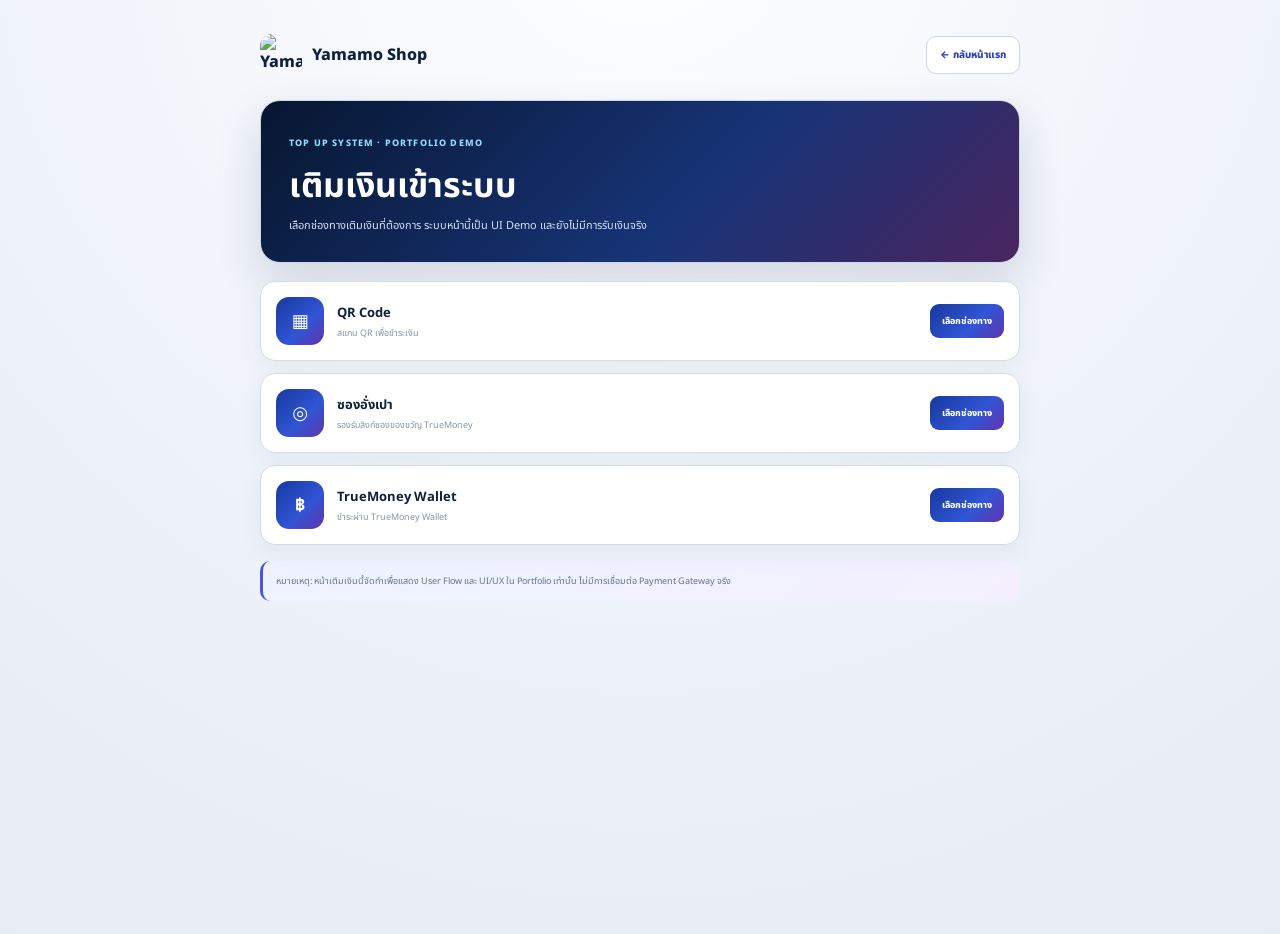
==== topup.html @ dc066436 "Add top-up demo page" ====
<!doctype html>
<html lang="th">
<head>
<meta charset="UTF-8">
<meta name="viewport" content="width=device-width,initial-scale=1">
<title>เติมเงิน — Yamamo Shop</title>
<link rel="stylesheet" href="style-01.css">
<link rel="stylesheet" href="style-04.css">
<link rel="stylesheet" href="style-10.css">
<style>
body{min-height:100vh;background:radial-gradient(circle at 50% -10%,#fff,#eef2f9 55%,#e7ecf5);color:#10213e}
.topup-shell{width:min(760px,calc(100% - 28px));margin:34px auto 70px}
.topup-nav{display:flex;align-items:center;justify-content:space-between;gap:14px;margin-bottom:24px}
.back{padding:10px 13px;border:1px solid #cbd6e7;border-radius:10px;background:#fff;color:#2942ba;font-weight:800;font-size:10px}
.topup-brand{display:flex;align-items:center;gap:10px;font-weight:800}.topup-brand img{width:42px;height:42px;object-fit:cover;border-radius:12px}
.topup-hero{padding:28px;border:1px solid #ccd7e8;border-radius:20px;background:linear-gradient(135deg,#071630,#173477 58%,#4a255f);color:#fff;box-shadow:0 18px 45px rgba(18,40,88,.16)}
.topup-hero span{color:#8fdfff;font-size:9px;font-weight:800;letter-spacing:.13em}.topup-hero h1{margin:8px 0 5px;font-size:34px}.topup-hero p{margin:0;color:#d5e1f5;font-size:11px}
.methods{display:grid;gap:12px;margin-top:18px}
.method{display:grid;grid-template-columns:48px 1fr auto;align-items:center;gap:13px;padding:15px;border:1px solid #d3dceb;border-radius:15px;background:#fff;box-shadow:0 8px 24px rgba(20,42,90,.05)}
.method-icon{width:48px;height:48px;display:grid;place-items:center;border-radius:13px;color:#fff;background:linear-gradient(135deg,#17399f,#3155d5 60%,#6034ad);font-size:18px;font-weight:800}
.method strong{display:block;font-size:13px}.method small{display:block;margin-top:3px;color:#8794a6;font-size:9px}
.method button{padding:10px 12px;border-radius:9px;color:#fff;background:linear-gradient(135deg,#17399f,#3155d5 60%,#6034ad);font-size:9px;font-weight:800}
.demo-note{margin-top:16px;padding:13px;border-left:3px solid #4d55d2;border-radius:10px;background:linear-gradient(135deg,#eef3ff,#f3efff);color:#65738b;font-size:9px}
@media(max-width:560px){.topup-shell{margin-top:18px}.topup-hero{padding:22px}.topup-hero h1{font-size:28px}.method{grid-template-columns:44px 1fr}.method button{grid-column:1/-1;width:100%}}
</style>
</head>
<body>
<main class="topup-shell">
  <div class="topup-nav">
    <a class="topup-brand" href="./index.html"><img src="assets/yamamo-logo.webp" alt="Yamamo Shop"><span>Yamamo Shop</span></a>
    <a class="back" href="./index.html">← กลับหน้าแรก</a>
  </div>
  <section class="topup-hero"><span>TOP UP SYSTEM · PORTFOLIO DEMO</span><h1>เติมเงินเข้าระบบ</h1><p>เลือกช่องทางเติมเงินที่ต้องการ ระบบหน้านี้เป็น UI Demo และยังไม่มีการรับเงินจริง</p></section>
  <section class="methods">
    <article class="method"><div class="method-icon">▦</div><div><strong>QR Code</strong><small>สแกน QR เพื่อชำระเงิน</small></div><button data-demo="QR Code">เลือกช่องทาง</button></article>
    <article class="method"><div class="method-icon">◎</div><div><strong>ซองอั่งเปา</strong><small>รองรับลิงก์ซองของขวัญ TrueMoney</small></div><button data-demo="ซองอั่งเปา">เลือกช่องทาง</button></article>
    <article class="method"><div class="method-icon">฿</div><div><strong>TrueMoney Wallet</strong><small>ชำระผ่าน TrueMoney Wallet</small></div><button data-demo="TrueMoney Wallet">เลือกช่องทาง</button></article>
  </section>
  <div class="demo-note">หมายเหตุ: หน้าเติมเงินนี้จัดทำเพื่อแสดง User Flow และ UI/UX ใน Portfolio เท่านั้น ไม่มีการเชื่อมต่อ Payment Gateway จริง</div>
</main>
<script>document.querySelectorAll("[data-demo]").forEach(b=>b.addEventListener("click",()=>alert(b.dataset.demo+" — Portfolio Demo ยังไม่มีการรับเงินจริง")));</script>
</body>
</html>
---- style-01.css ----
@import url('https://fonts.googleapis.com/css2?family=Noto+Sans+Thai:wght@400;500;600;700;800&family=Inter:wght@400;500;600;700;800&display=swap');

:root{
  color-scheme: light;
  --bg:#f4f7fb;
  --surface:#ffffff;
  --surface-2:#f8faff;
  --ink:#1e2b3b;
  --muted:#78869a;
  --line:#dfe6ef;
  --blue:#6b7cff;
  --blue-strong:#4c63f2;
  --blue-soft:#eef2ff;
  --blue-ghost:#f5f7ff;
  --cyan:#56bde9;
  --success:#1aa97a;
  --shadow:0 12px 34px rgba(67,87,124,.08);
}

*{box-sizing:border-box}
html{scroll-behavior:smooth;scroll-padding-top:92px}
body{
  margin:0;
  min-height:100vh;
  background:
    radial-gradient(circle at 50% -10%,#ffffff 0,#f7f9fd 42%,#f3f6fb 100%);
  color:var(--ink);
  font-family:'Noto Sans Thai','Inter',system-ui,sans-serif;
  -webkit-font-smoothing:antialiased;
}
button,input,select{font:inherit}
button,a{cursor:pointer}
a{text-decoration:none;color:inherit}
button{border:0;background:none;color:inherit}
button,input,select{outline:none}
button:focus-visible,a:focus-visible,input:focus-visible,select:focus-visible{
  outline:3px solid rgba(107,124,255,.25);
  outline-offset:3px;
}

/* header */
.site-header{
  position:sticky;
  top:0;
  z-index:20;
  padding:10px 12px 0;
  background:rgba(244,247,251,.88);
  backdrop-filter:blur(18px);
}
.nav-shell{
  width:min(1400px,100%);
  min-height:72px;
  margin:auto;
  padding:10px 14px 10px 18px;
  display:flex;
  align-items:center;
  gap:20px;
  background:#fff;
  border:1px solid var(--line);
  border-radius:18px;
  box-shadow:0 8px 26px rgba(48,70,100,.05);
}
.brand{display:flex;align-items:center;gap:10px;flex:0 0 auto}
.brand-badge{
  width:42px;height:42px;
  display:grid;place-items:center;
  border-radius:13px;
  color:#fff;
  background:linear-gradient(145deg,#5668f6,#7e8bff);
  font:800 18px/1 'Inter',sans-serif;
  box-shadow:0 8px 18px rgba(85,102,246,.2);
}
.brand-text strong{
  display:block;
  font:800 14px/1 'Inter',sans-serif;
  letter-spacing:.06em;
}
.brand-text small{
  display:block;
  margin-top:4px;
  color:#9aa6b5;
  font:600 7px/1 'Inter',sans-serif;
  letter-spacing:.14em;
}
.nav-search{
  margin-left:auto;
  width:min(220px,20vw);
  display:flex;align-items:center;gap:8px;
  padding:10px 14px;
  border:1px solid var(--line);
  border-radius:999px;
  background:#fbfcfe;
  color:#9aa6b4;
}
.nav-search input{
  width:100%;
  min-width:0;
  border:0;
  background:transparent;
  color:var(--ink);
  font-size:11px;
}
.nav-search input::placeholder{color:#a5afbc}
.search-icon{font-size:16px}
.nav-links{display:flex;align-items:center;gap:8px}
.nav-links a,.nav-links button{
  position:relative;
  width:38px;height:38px;
  display:grid;place-items:center;
  border-radius:11px;
  color:#99a4b2;
  transition:.2s;
}
.nav-links a:hover,.nav-links button:hover,.nav-links .active{
  color:var(--blue);
  background:var(--blue-ghost);
}
.cart-icon-button b{
  position:absolute;
  right:2px;top:2px;
  min-width:16px;height:16px;
  display:grid;place-items:center;
  padding:0 4px;
  border-radius:999px;
  color:#fff;
  background:var(--blue);
  font:700 8px/1 'Inter',sans-serif;
}
.login-button{
  display:flex;align-items:center;gap:8px;
  padding:11px 17px;
  border:1px solid #d4dce7;
  border-radius:11px;
  background:#fff;
  color:#4b596c;
  font-size:11px;
  font-weight:600;
  transition:.2s;
}
.login-button:hover{border-color:#bbc8db;background:#f9fbff}

main{width:min(1280px,calc(100% - 36px));margin:0 auto}

/* hero banner */
.hero-banner{
  position:relative;
  min-height:340px;
  margin:28px 0 20px;
  padding:42px 50px;
  overflow:hidden;
  isolation:isolate;
  border-radius:22px;
  color:#fff;
  background:
    linear-gradient(110deg,#344dd7 0%,#566cf3 42%,#6f80ff 68%,#5674df 100%);
  box-shadow:0 22px 55px rgba(67,87,180,.16);
}
.banner-grid{
  position:absolute;inset:0;z-index:-1;
  background:
    linear-gradient(rgba(255,255,255,.055) 1px,transparent 1px),
    linear-gradient(90deg,rgba(255,255,255,.055) 1px,transparent 1px);
  background-size:38px 38px;
  mask-image:linear-gradient(to right,#000,transparent 75%);
}
.banner-glow{position:absolute;border-radius:50%;filter:blur(8px);z-index:-1}
.glow-a{width:320px;height:320px;right:7%;top:-90px;background:rgba(97,227,255,.23)}
.glow-b{width:260px;height:260px;left:44%;bottom:-160px;background:rgba(255,255,255,.13)}
.banner-copy{max-width:650px;position:relative;z-index:2}
.banner-kicker{
  display:inline-block;
  margin-bottom:14px;
  padding:7px 10px;
  border-radius:8px;
  background:rgba(255,255,255,.14);
  border:1px solid rgba(255,255,255,.15);
  font:700 9px/1 'Inter',sans-serif;
  letter-spacing:.14em;
}
.banner-copy h1{
  margin:0;
  font-size:clamp(38px,5vw,70px);
  line-height:1.04;
  letter-spacing:-.04em;
}
.banner-copy h1 span{color:#dff3ff}
.banner-copy p{margin:18px 0 0;color:#e6ebff;font-size:14px}
.banner-cta{
  display:inline-flex;align-items:center;gap:24px;
  margin-top:28px;
  padding:13px 18px;
  border-radius:11px;
  color:#4254cf;
  background:#fff;
  font-size:12px;
  font-weight:700;
  box-shadow:0 10px 22px rgba(34,50,150,.16);
}
.banner-visual{position:absolute;right:45px;top:42px;width:360px;height:260px}
.orb{
  position:absolute;
  display:grid;place-items:center;
  border-radius:24px;
  color:#5368ee;
  background:rgba(255,255,255,.95);
  box-shadow:0 18px 40px rgba(28,44,128,.2);
  font:800 26px/1 'Inter',sans-serif;
  transform:rotate(var(--r));
}
.orb-1{width:122px;height:122px;right:112px;top:16px;--r:8deg}
.orb-2{width:88px;height:88px;right:5px;top:94px;--r:-8deg}
.orb-3{width:92px;height:92px;left:12px;top:126px;--r:6deg}
.orb-4{width:66px;height:66px;right:118px;bottom:4px;--r:-10deg}
.banner-corner{
  position:absolute;
  left:-46px;top:24px;
  width:190px;
  padding:7px 0;
  text-align:center;
  transform:rotate(-35deg);
  color:#5c61df;
  background:#fff;
  font:800 10px/1 'Inter',sans-serif;
  letter-spacing:.1em;
}
---- style-04.css ----
/* modal */
dialog{
  width:min(520px,94vw);
  max-height:86vh;
  padding:0;
  overflow:hidden;
  border:1px solid var(--line);
  border-radius:18px;
  color:var(--ink);
  background:#fff;
  box-shadow:0 30px 90px rgba(32,49,86,.2);
}
dialog::backdrop{background:rgba(37,49,76,.28);backdrop-filter:blur(5px)}
.modal-top{
  display:flex;align-items:center;justify-content:space-between;
  padding:17px 20px;border-bottom:1px solid var(--line);
}
.modal-top strong{font-size:12px;color:#6070ec}
.modal-top button{font-size:17px;color:#8f9bab}
#modal-body{padding:20px;overflow:auto;max-height:72vh}
.modal-title{margin:0 0 7px;font-size:24px}
.muted{color:#8b97a6;font-size:11px;line-height:1.7}
.form-field{display:block;margin:15px 0;color:#6c7888;font-size:10px}
.form-field input{
  width:100%;margin-top:6px;padding:11px 12px;
  border:1px solid var(--line);border-radius:10px;background:#fbfcff;
}
.full{
  width:100%;padding:12px 14px;border-radius:10px;
  color:#fff;background:#697bff;font-weight:700;font-size:11px;
}
.cart-row{
  display:flex;justify-content:space-between;align-items:center;gap:12px;
  padding:13px 0;border-bottom:1px solid #edf0f4;
}
.cart-row strong{display:block;font-size:11px}
.cart-row small{color:#939eac;font-size:9px}
.quantity{display:flex;align-items:center;gap:10px;font-size:11px}
.quantity button{
  width:26px;height:26px;border:1px solid var(--line);
  border-radius:8px;background:#f8faff;
}
.total{display:flex;justify-content:space-between;margin-top:18px;font-weight:700}
.text-button{margin-top:12px;color:#6576f0;font-size:10px}
.order-card{
  padding:13px;margin:10px 0;border:1px solid var(--line);
  border-radius:12px;background:#fbfcff;
}
.order-card small{display:block;margin-top:4px;color:#8c98a7;font-size:9px}
#toast{
  position:fixed;left:50%;bottom:28px;z-index:60;
  transform:translate(-50%,18px);
  padding:12px 18px;border-radius:12px;
  color:#fff;background:#26344a;
  font-size:10px;opacity:0;pointer-events:none;transition:.2s;
}
#toast.show{opacity:1;transform:translate(-50%,0)}

@media(max-width:1050px){
  .nav-search{width:180px}
  .banner-visual{right:8px;opacity:.85}
  .product-grid{grid-template-columns:repeat(3,1fr)}
}
@media(max-width:820px){
  .nav-search{display:none}
  .brand-text{display:none}
  .hero-banner{padding:36px 30px}
  .banner-visual{opacity:.35;right:-75px}
  .featured-grid{grid-template-columns:1fr}
  .product-grid{grid-template-columns:repeat(2,1fr)}
  .store-heading{align-items:stretch;flex-direction:column}
  .catalog-search{width:100%}
}
@media(max-width:620px){
  .site-header{padding:7px 7px 0}
  .nav-shell{min-height:62px;padding:8px 9px 8px 11px;border-radius:14px;gap:8px}
  .brand-badge{width:38px;height:38px}
  .nav-links{margin-left:auto}
  .nav-links a,.nav-links button{width:32px;height:32px}
  .nav-links a:nth-child(2),.nav-links button[data-action="orders"],.nav-links button[data-action="settings"]{display:none}
  .login-button{padding:9px 10px;font-size:9px}
  main{width:min(100% - 20px,1280px)}
  .hero-banner{min-height:390px;margin-top:16px;padding:32px 22px}
  .banner-copy h1{font-size:40px}
  .banner-copy p{font-size:12px;max-width:85%}
  .banner-visual{right:-105px;bottom:-20px;top:auto;transform:scale(.82)}
  .shop-stats{grid-template-columns:1fr 1fr;gap:10px}
  .stat-card{min-height:100px;padding:16px}
  .stat-value{font-size:26px}
  .stat-icon{font-size:64px}
  .section-title-row{align-items:flex-start}
  .featured-grid{gap:10px}
  .feature-art{height:125px}
  .filter-row{align-items:stretch;flex-direction:column}
  .filter-row select{align-self:flex-end}
  .product-grid{gap:10px}
  .product-art{height:155px}
  .product-info{padding:11px}
  .product-info h3{font-size:12px}
  .price{font-size:15px}
  .add-button{padding:7px 8px}
  .review-controls{display:none}
  .review-track{grid-auto-columns:86%}
  .site-footer{align-items:flex-start;flex-direction:column}
}
@media(max-width:420px){
  .nav-links a.active{display:none}
  .banner-copy h1{font-size:34px}
  .shop-stats{grid-template-columns:1fr}
  .product-grid{grid-template-columns:1fr 1fr}
}

/* ===== Solo Leveling inspired theme layer ===== */
:root{
  --ink:#0d1b2f;
  --muted:#68788f;
  --line:#d7e1ef;
  --blue:#315efb;
  --blue-strong:#1636b6;
  --blue-soft:#eaf0ff;
  --blue-ghost:#f3f6ff;
  --cyan:#35d6ff;
  --purple:#6a4cff;
  --shadow:0 16px 40px rgba(14,35,74,.10);
}

body{
  background:
    radial-gradient(circle at 50% -12%,#ffffff 0,#f7f9fd 36%,#eef3fa 100%);
}

.site-header{
  background:rgba(240,245,252,.88);
}

.nav-shell{
  border-color:#d4deea;
  box-shadow:0 10px 30px rgba(17,40,83,.07);
}

.brand-badge{
  background:linear-gradient(145deg,#081a3a,#1f4fe0 68%,#6b4cff);
  box-shadow:0 8px 20px rgba(26,61,171,.26);
}

.nav-links a:hover,
.nav-links button:hover,
.nav-links .active{
  color:#2347d8;
  background:#edf2ff;
}

.login-button{
  color:#173258;
  border-color:#cfd9e6;
}

.hero-banner{
  min-height:360px;
  background:
    radial-gradient(circle at 75% 32%,rgba(67,216,255,.17),transparent 24%),
    radial-gradient(circle at 60% 78%,rgba(115,77,255,.25),transparent 26%),
    linear-gradient(118deg,#07172f 0%,#0a2352 36%,#143da0 69%,#27185f 100%);
  border:1px solid rgba(94,132,255,.36);
  box-shadow:
    0 26px 70px rgba(20,49,115,.24),
    inset 0 0 70px rgba(66,117,255,.06);
}

.hero-banner:before{
  content:'';
  position:absolute;
  inset:0;
  z-index:-1;
  opacity:.34;
  background:
    radial-gradient(circle at 20% 20%,rgba(54,209,255,.14) 0 1px,transparent 1.5px),
    radial-gradient(circle at 72% 62%,rgba(112,89,255,.19) 0 1px,transparent 1.5px);
  background-size:46px 46px,58px 58px;
  animation:starDrift 16s linear infinite;
}

.banner-grid{
  background:
    linear-gradient(rgba(98,142,255,.07) 1px,transparent 1px),
    linear-gradient(90deg,rgba(98,142,255,.07) 1px,transparent 1px);
  background-size:34px 34px;
}

.banner-kicker{
  color:#cce7ff;
  background:rgba(23,67,159,.42);
  border-color:rgba(108,158,255,.32);
  box-shadow:inset 0 0 18px rgba(59,114,255,.08);
}

.banner-copy h1 span{
  color:#7ddcff;
  text-shadow:
    0 0 18px rgba(74,194,255,.38),
    0 0 40px rgba(97,75,255,.16);
}

.banner-copy p{
  color:#d5e2f5;
}

.banner-cta{
  color:#0d2759;
  background:linear-gradient(135deg,#ffffff,#dce8ff);
  box-shadow:
    0 10px 24px rgba(6,16,45,.28),
    0 0 24px rgba(69,153,255,.14);
}
---- style-10.css ----
.product-card .product-art[style*="#0b1b44"]::after{
  content:'ROBLOX';
  left:12px;
  right:auto;
  top:12px;
  bottom:auto;
  color:rgba(255,255,255,.72);
  font:800 12px/1 'Inter',sans-serif;
  letter-spacing:.14em;
}

@media(min-width:1100px){
  .product-grid{grid-template-columns:repeat(5,minmax(0,1fr))}
}

/* ===== Cart + Checkout ===== */
.nav-cart-button{
  position:relative;
  min-height:40px;
  padding:0 11px;
  display:inline-flex;
  align-items:center;
  gap:7px;
  border:1px solid #cbd5e5;
  border-radius:10px;
  background:linear-gradient(180deg,#ffffff,#f7f8fd);
  color:#243858;
  font-size:10px;
  font-weight:800;
  transition:.2s ease;
}

.nav-cart-button:hover{
  color:#2441bc;
  border-color:#b8c6eb;
  background:linear-gradient(135deg,#eef3ff,#f2edff);
  transform:translateY(-1px);
}

.nav-cart-button svg{
  width:18px;height:18px;fill:none;stroke:currentColor;stroke-width:1.8;stroke-linecap:round;stroke-linejoin:round
}

.nav-cart-button b{
  min-width:19px;height:19px;padding:0 5px;display:grid;place-items:center;border-radius:999px;
  color:#fff;background:linear-gradient(135deg,#2852d8,#6135ae);
  box-shadow:0 5px 13px rgba(54,66,177,.24);font:800 8px/1 'Inter',sans-serif;
}

.cart-empty-state{padding:12px 0 2px;text-align:center}
.cart-empty-icon{
  width:70px;height:70px;margin:0 auto 16px;display:grid;place-items:center;border-radius:20px;
  background:linear-gradient(135deg,#edf2ff,#f1eaff);font-size:30px
}
.cart-modal-head{display:flex;align-items:start;justify-content:space-between;gap:15px;margin-bottom:16px}
.cart-modal-head .muted{margin:3px 0 0}
.cart-clear,.cart-remove{color:#7956b9;font-size:8px;font-weight:800}
.cart-clear{padding:7px 9px;border:1px solid #ded9ef;border-radius:8px;background:#f8f5ff}
.cart-products{display:grid;gap:9px}

.cart-product-row{
  display:grid;grid-template-columns:52px 1fr auto;gap:11px;align-items:center;padding:11px;
  border:1px solid #dbe2ed;border-radius:13px;background:linear-gradient(145deg,#fff,#fafbff);
}

.cart-product-icon{
  width:52px;height:52px;display:grid;place-items:center;border-radius:12px;color:#fff;
  background:linear-gradient(135deg,var(--cart-a),var(--cart-b));
  font:800 15px/1 'Inter',sans-serif;box-shadow:0 7px 16px rgba(20,38,84,.14)
}

.cart-product-copy strong{display:block;color:#172844;font-size:10px}
.cart-product-copy small{display:block;margin-top:3px;color:#8e99a8;font-size:8px}
.cart-remove{display:block;margin-top:5px;padding:0}
.cart-line-right{display:grid;justify-items:end;gap:7px}
.cart-line-right b{color:#203db4;font-size:9px}
.quantity{display:flex;align-items:center;gap:7px}

.quantity button{
  width:27px;height:27px;display:grid;place-items:center;border:1px solid #d3dceb;border-radius:8px;
  background:#f7f9fe;color:#3144ad;font-weight:800
}

.quantity span{min-width:18px;text-align:center;color:#263854;font-size:9px;font-weight:800}

.cart-summary{
  margin-top:15px;padding:14px;border:1px solid #d8e0ec;border-radius:13px;
  background:linear-gradient(135deg,#f8faff,#f7f4ff)
}
.cart-summary > div{display:flex;justify-content:space-between;gap:12px;color:#718095;font-size:9px}
.cart-summary > div + div{margin-top:8px}
.cart-summary strong{color:#283a57}
.cart-summary .grand-total{
  margin-top:11px;padding-top:11px;border-top:1px solid #dce3ee;color:#1a2c4a;font-size:11px;font-weight:800
}
.cart-summary .grand-total strong{color:#243fc0;font-size:15px}
.checkout-button{margin-top:13px}
.checkout-order-list{
  display:grid;gap:8px;margin-top:16px;padding:13px;border:1px solid #dce3ed;border-radius:12px;background:#fafbfe
}
.checkout-mini-row{display:flex;justify-content:space-between;gap:18px;color:#69788c;font-size:9px}
.checkout-mini-row b{color:#20344f}

.checkout-total{
  display:flex;align-items:end;justify-content:space-between;gap:16px;margin:12px 0 17px;padding:15px;border-radius:13px;
  color:#d8e4ff;
  background:radial-gradient(circle at 84% 18%,rgba(78,192,255,.14),transparent 25%),linear-gradient(120deg,#071831,#123274 58%,#452260)
}
.checkout-total span{font-size:9px}
.checkout-total strong{color:#fff;font:800 24px/1 'Inter','Noto Sans Thai',sans-serif}
.payment-method-title{margin-bottom:8px;color:#394c67;font-size:9px;font-weight:800}
.checkout-methods{display:grid;grid-template-columns:repeat(3,1fr);gap:8px}
.checkout-method{
  padding:11px;display:flex;align-items:center;gap:9px;text-align:left;border:1px solid #d8dfeb;border-radius:11px;
  background:#fff;transition:.2s ease
}
.checkout-method:hover{border-color:#bfc9e9;transform:translateY(-1px)}
.checkout-method.active{
  border-color:#4053c5;background:linear-gradient(135deg,#edf2ff,#f2edff);box-shadow:0 8px 18px rgba(45,58,157,.08)
}
.checkout-method-icon{
  width:32px;height:32px;flex:0 0 32px;display:grid;place-items:center;border-radius:9px;color:#fff;
  background:linear-gradient(135deg,#2345bd,#6034ad);font-weight:800
}
.checkout-method b,.checkout-method small{display:block}
.checkout-method b{color:#1e3150;font-size:9px}
.checkout-method small{margin-top:3px;color:#929dad;font-size:7px}
.checkout-demo-note{margin:10px 0 0;text-align:center;color:#9aa4b2;font-size:8px}
.payment-success{text-align:center;padding:8px 0 2px}
.payment-success-icon{
  width:72px;height:72px;margin:0 auto 16px;display:grid;place-items:center;border-radius:22px;color:#fff;
  background:linear-gradient(135deg,#1e43b4,#6637ae);box-shadow:0 13px 28px rgba(48,61,164,.22);font-size:32px;font-weight:800
}
.payment-success-total{margin:14px 0;color:#2441bd;font:800 30px/1 'Inter','Noto Sans Thai',sans-serif}

@media(max-width:820px){
  .nav-cart-label{display:none}
  .checkout-methods{grid-template-columns:1fr}
}

@media(max-width:520px){
  .cart-product-row{grid-template-columns:44px 1fr}
  .cart-product-icon{width:44px;height:44px}
  .cart-line-right{grid-column:1/-1;width:100%;display:flex;align-items:center;justify-content:space-between}
}
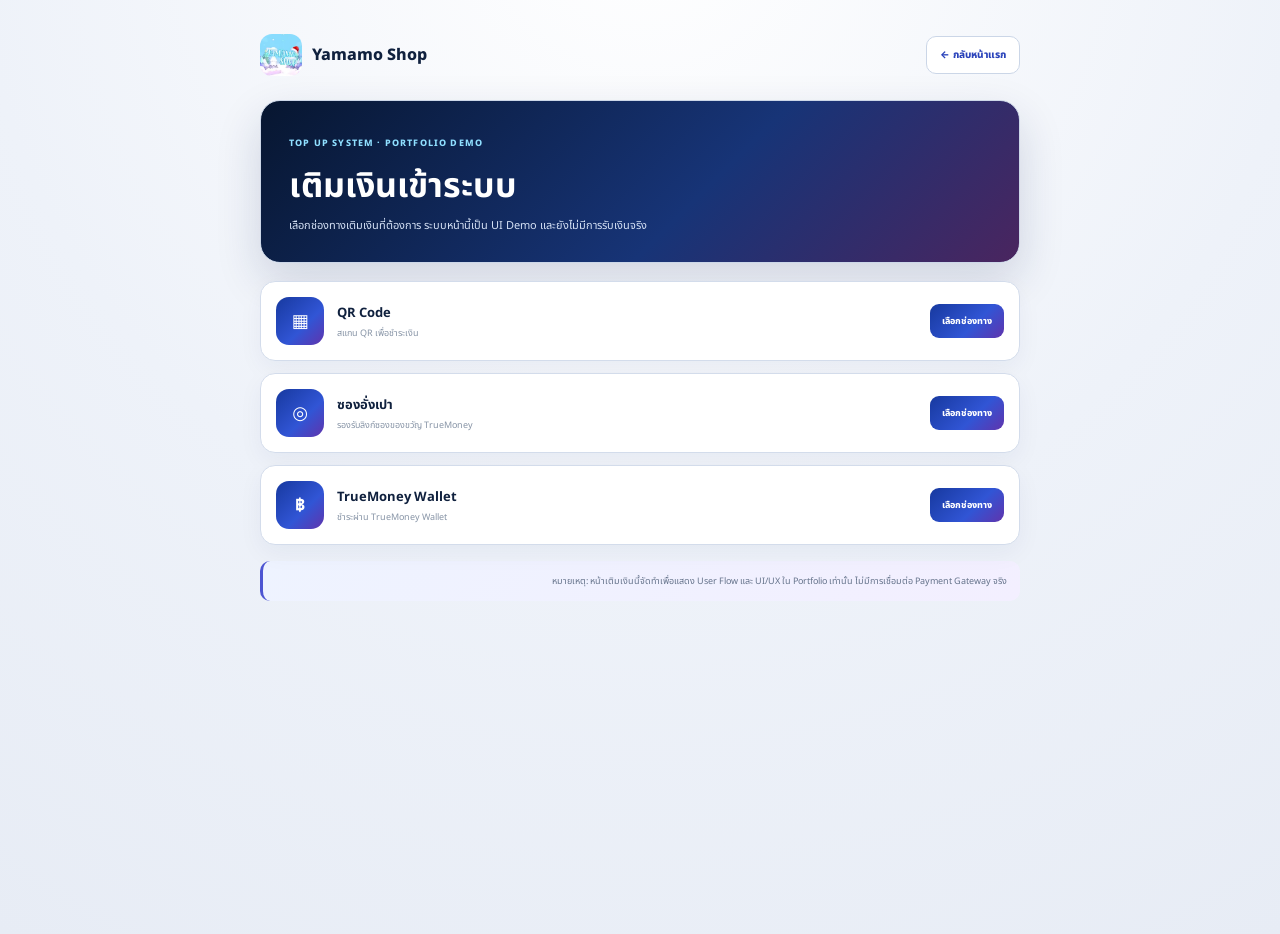
==== commit c7e6c8c1: "Use consolidated stylesheet" ====
--- a/topup.html
+++ b/topup.html
@@ -4,9 +4,7 @@
 <meta charset="UTF-8">
 <meta name="viewport" content="width=device-width,initial-scale=1">
 <title>เติมเงิน — Yamamo Shop</title>
-<link rel="stylesheet" href="style-01.css">
-<link rel="stylesheet" href="style-04.css">
-<link rel="stylesheet" href="style-10.css">
+<link rel="stylesheet" href="styles.css">
 <style>
 body{min-height:100vh;background:radial-gradient(circle at 50% -10%,#fff,#eef2f9 55%,#e7ecf5);color:#10213e}
 .topup-shell{width:min(760px,calc(100% - 28px));margin:34px auto 70px}
--- a/styles.css
+++ b/styles.css
@@ -0,0 +1,3053 @@
+/* ===== style-01.css ===== */
+@import url('https://fonts.googleapis.com/css2?family=Noto+Sans+Thai:wght@400;500;600;700;800&family=Inter:wght@400;500;600;700;800&display=swap');
+
+:root{
+  color-scheme: light;
+  --bg:#f4f7fb;
+  --surface:#ffffff;
+  --surface-2:#f8faff;
+  --ink:#1e2b3b;
+  --muted:#78869a;
+  --line:#dfe6ef;
+  --blue:#6b7cff;
+  --blue-strong:#4c63f2;
+  --blue-soft:#eef2ff;
+  --blue-ghost:#f5f7ff;
+  --cyan:#56bde9;
+  --success:#1aa97a;
+  --shadow:0 12px 34px rgba(67,87,124,.08);
+}
+
+*{box-sizing:border-box}
+html{scroll-behavior:smooth;scroll-padding-top:92px}
+body{
+  margin:0;
+  min-height:100vh;
+  background:
+    radial-gradient(circle at 50% -10%,#ffffff 0,#f7f9fd 42%,#f3f6fb 100%);
+  color:var(--ink);
+  font-family:'Noto Sans Thai','Inter',system-ui,sans-serif;
+  -webkit-font-smoothing:antialiased;
+}
+button,input,select{font:inherit}
+button,a{cursor:pointer}
+a{text-decoration:none;color:inherit}
+button{border:0;background:none;color:inherit}
+button,input,select{outline:none}
+button:focus-visible,a:focus-visible,input:focus-visible,select:focus-visible{
+  outline:3px solid rgba(107,124,255,.25);
+  outline-offset:3px;
+}
+
+/* header */
+.site-header{
+  position:sticky;
+  top:0;
+  z-index:20;
+  padding:10px 12px 0;
+  background:rgba(244,247,251,.88);
+  backdrop-filter:blur(18px);
+}
+.nav-shell{
+  width:min(1400px,100%);
+  min-height:72px;
+  margin:auto;
+  padding:10px 14px 10px 18px;
+  display:flex;
+  align-items:center;
+  gap:20px;
+  background:#fff;
+  border:1px solid var(--line);
+  border-radius:18px;
+  box-shadow:0 8px 26px rgba(48,70,100,.05);
+}
+.brand{display:flex;align-items:center;gap:10px;flex:0 0 auto}
+.brand-badge{
+  width:42px;height:42px;
+  display:grid;place-items:center;
+  border-radius:13px;
+  color:#fff;
+  background:linear-gradient(145deg,#5668f6,#7e8bff);
+  font:800 18px/1 'Inter',sans-serif;
+  box-shadow:0 8px 18px rgba(85,102,246,.2);
+}
+.brand-text strong{
+  display:block;
+  font:800 14px/1 'Inter',sans-serif;
+  letter-spacing:.06em;
+}
+.brand-text small{
+  display:block;
+  margin-top:4px;
+  color:#9aa6b5;
+  font:600 7px/1 'Inter',sans-serif;
+  letter-spacing:.14em;
+}
+.nav-search{
+  margin-left:auto;
+  width:min(220px,20vw);
+  display:flex;align-items:center;gap:8px;
+  padding:10px 14px;
+  border:1px solid var(--line);
+  border-radius:999px;
+  background:#fbfcfe;
+  color:#9aa6b4;
+}
+.nav-search input{
+  width:100%;
+  min-width:0;
+  border:0;
+  background:transparent;
+  color:var(--ink);
+  font-size:11px;
+}
+.nav-search input::placeholder{color:#a5afbc}
+.search-icon{font-size:16px}
+.nav-links{display:flex;align-items:center;gap:8px}
+.nav-links a,.nav-links button{
+  position:relative;
+  width:38px;height:38px;
+  display:grid;place-items:center;
+  border-radius:11px;
+  color:#99a4b2;
+  transition:.2s;
+}
+.nav-links a:hover,.nav-links button:hover,.nav-links .active{
+  color:var(--blue);
+  background:var(--blue-ghost);
+}
+.cart-icon-button b{
+  position:absolute;
+  right:2px;top:2px;
+  min-width:16px;height:16px;
+  display:grid;place-items:center;
+  padding:0 4px;
+  border-radius:999px;
+  color:#fff;
+  background:var(--blue);
+  font:700 8px/1 'Inter',sans-serif;
+}
+.login-button{
+  display:flex;align-items:center;gap:8px;
+  padding:11px 17px;
+  border:1px solid #d4dce7;
+  border-radius:11px;
+  background:#fff;
+  color:#4b596c;
+  font-size:11px;
+  font-weight:600;
+  transition:.2s;
+}
+.login-button:hover{border-color:#bbc8db;background:#f9fbff}
+
+main{width:min(1280px,calc(100% - 36px));margin:0 auto}
+
+/* hero banner */
+.hero-banner{
+  position:relative;
+  min-height:340px;
+  margin:28px 0 20px;
+  padding:42px 50px;
+  overflow:hidden;
+  isolation:isolate;
+  border-radius:22px;
+  color:#fff;
+  background:
+    linear-gradient(110deg,#344dd7 0%,#566cf3 42%,#6f80ff 68%,#5674df 100%);
+  box-shadow:0 22px 55px rgba(67,87,180,.16);
+}
+.banner-grid{
+  position:absolute;inset:0;z-index:-1;
+  background:
+    linear-gradient(rgba(255,255,255,.055) 1px,transparent 1px),
+    linear-gradient(90deg,rgba(255,255,255,.055) 1px,transparent 1px);
+  background-size:38px 38px;
+  mask-image:linear-gradient(to right,#000,transparent 75%);
+}
+.banner-glow{position:absolute;border-radius:50%;filter:blur(8px);z-index:-1}
+.glow-a{width:320px;height:320px;right:7%;top:-90px;background:rgba(97,227,255,.23)}
+.glow-b{width:260px;height:260px;left:44%;bottom:-160px;background:rgba(255,255,255,.13)}
+.banner-copy{max-width:650px;position:relative;z-index:2}
+.banner-kicker{
+  display:inline-block;
+  margin-bottom:14px;
+  padding:7px 10px;
+  border-radius:8px;
+  background:rgba(255,255,255,.14);
+  border:1px solid rgba(255,255,255,.15);
+  font:700 9px/1 'Inter',sans-serif;
+  letter-spacing:.14em;
+}
+.banner-copy h1{
+  margin:0;
+  font-size:clamp(38px,5vw,70px);
+  line-height:1.04;
+  letter-spacing:-.04em;
+}
+.banner-copy h1 span{color:#dff3ff}
+.banner-copy p{margin:18px 0 0;color:#e6ebff;font-size:14px}
+.banner-cta{
+  display:inline-flex;align-items:center;gap:24px;
+  margin-top:28px;
+  padding:13px 18px;
+  border-radius:11px;
+  color:#4254cf;
+  background:#fff;
+  font-size:12px;
+  font-weight:700;
+  box-shadow:0 10px 22px rgba(34,50,150,.16);
+}
+.banner-visual{position:absolute;right:45px;top:42px;width:360px;height:260px}
+.orb{
+  position:absolute;
+  display:grid;place-items:center;
+  border-radius:24px;
+  color:#5368ee;
+  background:rgba(255,255,255,.95);
+  box-shadow:0 18px 40px rgba(28,44,128,.2);
+  font:800 26px/1 'Inter',sans-serif;
+  transform:rotate(var(--r));
+}
+.orb-1{width:122px;height:122px;right:112px;top:16px;--r:8deg}
+.orb-2{width:88px;height:88px;right:5px;top:94px;--r:-8deg}
+.orb-3{width:92px;height:92px;left:12px;top:126px;--r:6deg}
+.orb-4{width:66px;height:66px;right:118px;bottom:4px;--r:-10deg}
+.banner-corner{
+  position:absolute;
+  left:-46px;top:24px;
+  width:190px;
+  padding:7px 0;
+  text-align:center;
+  transform:rotate(-35deg);
+  color:#5c61df;
+  background:#fff;
+  font:800 10px/1 'Inter',sans-serif;
+  letter-spacing:.1em;
+}
+
+/* ===== style-02.css ===== */
+/* stats */
+.shop-stats{
+  display:grid;
+  grid-template-columns:repeat(2,minmax(0,1fr));
+  gap:16px;
+  margin:0 0 22px;
+}
+.stat-card{
+  min-height:116px;
+  padding:22px 24px;
+  display:flex;align-items:center;justify-content:space-between;
+  overflow:hidden;
+  border:1px solid var(--line);
+  border-radius:18px;
+  background:#fff;
+  box-shadow:0 8px 24px rgba(58,77,108,.035);
+}
+.stat-label{display:block;color:#758397;font-size:12px}
+.stat-value{
+  display:block;
+  margin-top:4px;
+  color:#7384ff;
+  font:500 clamp(28px,3.1vw,42px)/1.1 'Inter','Noto Sans Thai',sans-serif;
+  letter-spacing:-.04em;
+}
+.stat-value small{font-size:10px;color:#778496;letter-spacing:0}
+.stat-icon{
+  margin-right:-12px;
+  color:#c5c5ff;
+  font-size:96px;
+  line-height:1;
+  opacity:.75;
+}
+
+/* recommendation */
+.recommended-section{padding:6px 0 20px}
+.section-title-row{display:flex;align-items:center;justify-content:space-between;margin-bottom:18px}
+.section-title{display:flex;align-items:center;gap:13px}
+.title-icon{
+  width:34px;height:34px;display:grid;place-items:center;
+  border-radius:11px;
+  color:#7182ff;background:#eef1ff;
+}
+.section-title h2{margin:0;color:#7585ff;font-size:16px}
+.section-title p{margin:3px 0 0;color:#8b96a5;font-size:10px}
+.more-button{
+  padding:9px 14px;
+  border:1px solid var(--line);
+  border-radius:9px;
+  background:#fff;
+  color:#667386;
+  font-size:10px;
+}
+.featured-grid{display:grid;grid-template-columns:1fr 1fr;gap:16px}
+.feature-card{
+  overflow:hidden;
+  text-align:left;
+  border:1px solid var(--line);
+  border-radius:17px;
+  background:#fff;
+  transition:.25s;
+  box-shadow:0 8px 25px rgba(54,72,102,.035);
+}
+.feature-card:hover{transform:translateY(-4px);box-shadow:var(--shadow);border-color:#cad4ff}
+.feature-art{
+  height:156px;
+  position:relative;
+  overflow:hidden;
+  background:
+    radial-gradient(circle at 76% 32%,rgba(255,255,255,.25),transparent 22%),
+    linear-gradient(120deg,#364bd8,#6d5be8 45%,#566cff);
+}
+.feature-egg .feature-art{
+  background:linear-gradient(120deg,#354ed7,#585ee8 45%,#6d7dff);
+}
+.feature-art:before{
+  content:'';
+  position:absolute;inset:0;
+  background:
+    linear-gradient(135deg,transparent 0 45%,rgba(255,255,255,.08) 45% 47%,transparent 47%),
+    linear-gradient(25deg,transparent 0 62%,rgba(255,255,255,.07) 62% 64%,transparent 64%);
+}
+.feature-chip{
+  position:absolute;left:12px;top:12px;
+  padding:7px 10px;border-radius:8px;
+  color:#4f5fd2;background:#fff;
+  font:800 8px/1 'Inter',sans-serif;
+}
+.mini-circle{
+  position:absolute;
+  display:grid;place-items:center;
+  border-radius:50%;
+  background:#fff;
+  color:#5367ef;
+  box-shadow:0 10px 24px rgba(33,44,130,.22);
+  font:800 18px/1 'Inter',sans-serif;
+}
+.mini-a{width:76px;height:76px;left:35%;top:47px}
+.mini-b{width:58px;height:58px;right:17%;top:25px}
+.mini-c{width:52px;height:52px;right:7%;bottom:12px}
+.egg-shape{
+  position:absolute;left:50%;top:50%;
+  transform:translate(-50%,-48%);
+  font-size:94px;
+  filter:drop-shadow(0 18px 18px rgba(28,42,150,.22));
+}
+.egg-light{
+  position:absolute;left:50%;top:50%;
+  transform:translate(-50%,-50%);
+  width:210px;height:110px;border-radius:50%;
+  border:1px solid rgba(255,255,255,.45);
+  box-shadow:0 0 40px rgba(255,255,255,.25);
+}
+.feature-info{position:relative;padding:12px 13px 10px}
+.feature-info strong{display:block;color:#7b83ff;font-size:17px}
+.feature-info span{display:block;margin-top:4px;color:#8995a5;font-size:10px}
+.feature-info b{position:absolute;right:12px;bottom:10px;color:#7b83ff;font:600 10px/1 'Inter',sans-serif}
+
+/* ===== style-03.css ===== */
+/* store */
+.store{padding:28px 0 50px}
+.store-heading{display:flex;align-items:end;justify-content:space-between;gap:20px}
+.eyebrow{
+  display:block;
+  margin-bottom:8px;
+  color:#8090ff;
+  font:800 9px/1 'Inter',sans-serif;
+  letter-spacing:.14em;
+}
+.store-heading h2,.review-heading h2{margin:0;font-size:28px}
+.store-heading p,.review-heading p{margin:5px 0 0;color:#8a96a6;font-size:11px}
+.catalog-search{
+  width:260px;
+  display:flex;align-items:center;gap:8px;
+  padding:10px 13px;
+  border:1px solid var(--line);
+  border-radius:11px;
+  background:#fff;color:#a0aaba;
+}
+.catalog-search input{width:100%;border:0;background:transparent;font-size:11px}
+.filter-row{
+  display:flex;align-items:center;justify-content:space-between;gap:15px;
+  margin:22px 0 18px;
+}
+.filters{display:flex;flex-wrap:wrap;gap:8px}
+.filters button,select{
+  padding:9px 13px;
+  border:1px solid var(--line);
+  border-radius:10px;
+  background:#fff;
+  color:#748195;
+  font-size:10px;
+}
+.filters button.selected{
+  color:#fff;
+  border-color:#6779ff;
+  background:linear-gradient(135deg,#7384ff,#5f72f5);
+}
+.product-grid{display:grid;grid-template-columns:repeat(4,minmax(0,1fr));gap:14px}
+.product-card{
+  overflow:hidden;
+  border:1px solid var(--line);
+  border-radius:16px;
+  background:#fff;
+  box-shadow:0 7px 20px rgba(59,77,106,.03);
+  transition:.25s;
+}
+.product-card:hover{transform:translateY(-4px);box-shadow:var(--shadow);border-color:#cdd7ff}
+.product-art{
+  height:200px;
+  position:relative;
+  display:grid;place-items:center;
+  overflow:hidden;
+  background:linear-gradient(145deg,var(--art-a),var(--art-b));
+}
+.product-art:before{
+  content:'';
+  position:absolute;inset:0;
+  background:
+    radial-gradient(circle at 18% 30%,rgba(255,255,255,.22),transparent 18%),
+    radial-gradient(circle at 80% 20%,rgba(255,255,255,.18),transparent 16%);
+}
+.product-art .art-symbol{
+  position:relative;
+  z-index:1;
+  width:94px;height:94px;
+  display:grid;place-items:center;
+  border-radius:28px;
+  color:var(--art-a);
+  background:rgba(255,255,255,.94);
+  box-shadow:0 16px 35px rgba(34,50,140,.2);
+  font-size:42px;
+  transform:rotate(-5deg);
+}
+.product-badge{
+  position:absolute;left:10px;top:10px;z-index:2;
+  padding:6px 8px;border-radius:8px;
+  color:#5f6fee;background:rgba(255,255,255,.95);
+  font:800 8px/1 'Inter',sans-serif;
+}
+.product-info{padding:14px}
+.game-name{color:#a0a9b6;font-size:8px;letter-spacing:.08em}
+.product-info h3{margin:6px 0 5px;font-size:14px}
+.product-info p{margin:0;color:#8b97a6;font-size:9px;min-height:32px}
+.product-bottom{
+  display:flex;align-items:center;justify-content:space-between;gap:8px;
+  margin-top:12px;padding-top:11px;border-top:1px solid #edf0f4;
+}
+.price{color:#6474ef;font:700 17px/1 'Inter','Noto Sans Thai',sans-serif}
+.price small{font-size:8px;color:#929dad;font-weight:500;margin-left:3px}
+.add-button{
+  padding:8px 9px;border-radius:9px;
+  color:#fff;background:#687aff;
+  font-size:9px;font-weight:700;
+}
+.empty{grid-column:1/-1;padding:50px;text-align:center;color:#8793a2}
+
+/* reviews */
+.reviews{padding:12px 0 70px}
+.review-heading{display:flex;align-items:end;justify-content:space-between;margin-bottom:18px}
+.review-controls{display:flex;gap:8px}
+.review-controls button{
+  width:34px;height:34px;border:1px solid var(--line);
+  border-radius:10px;background:#fff;color:#6d7df3;font-size:20px;
+}
+.review-track{
+  display:grid;
+  grid-auto-flow:column;
+  grid-auto-columns:minmax(290px,1fr);
+  gap:14px;
+  overflow-x:auto;
+  scroll-snap-type:x mandatory;
+  scrollbar-width:thin;
+  scrollbar-color:#cbd4ff #edf1f8;
+  padding-bottom:12px;
+}
+.review-card{
+  scroll-snap-align:start;
+  min-height:170px;
+  padding:18px;
+  border:1px solid var(--line);
+  border-radius:16px;
+  background:#fff;
+}
+.review-user{display:flex;align-items:center;gap:10px}
+.review-user>span{
+  width:38px;height:38px;display:grid;place-items:center;
+  border-radius:50%;color:#fff;background:#7586ff;font-weight:700;
+}
+.review-user strong{display:block;font-size:11px}
+.review-user small{display:block;margin-top:3px;color:#99a4b2;font-size:8px}
+.stars{margin:14px 0 8px;color:#f7b84a;letter-spacing:1px}
+.review-card p{margin:0;color:#7b8796;font-size:11px;line-height:1.7}
+.demo-note{text-align:right;color:#a0a9b6;font-size:8px}
+
+/* footer */
+.site-footer{
+  width:min(1280px,calc(100% - 36px));
+  margin:0 auto 24px;
+  padding:24px 0 0;
+  display:flex;align-items:center;justify-content:space-between;gap:18px;
+  border-top:1px solid var(--line);
+  color:#8995a5;
+}
+.footer-brand .brand-badge{width:34px;height:34px;font-size:14px}
+.site-footer p,.site-footer small{font-size:9px}
+
+/* ===== style-04.css ===== */
+/* modal */
+dialog{
+  width:min(520px,94vw);
+  max-height:86vh;
+  padding:0;
+  overflow:hidden;
+  border:1px solid var(--line);
+  border-radius:18px;
+  color:var(--ink);
+  background:#fff;
+  box-shadow:0 30px 90px rgba(32,49,86,.2);
+}
+dialog::backdrop{background:rgba(37,49,76,.28);backdrop-filter:blur(5px)}
+.modal-top{
+  display:flex;align-items:center;justify-content:space-between;
+  padding:17px 20px;border-bottom:1px solid var(--line);
+}
+.modal-top strong{font-size:12px;color:#6070ec}
+.modal-top button{font-size:17px;color:#8f9bab}
+#modal-body{padding:20px;overflow:auto;max-height:72vh}
+.modal-title{margin:0 0 7px;font-size:24px}
+.muted{color:#8b97a6;font-size:11px;line-height:1.7}
+.form-field{display:block;margin:15px 0;color:#6c7888;font-size:10px}
+.form-field input{
+  width:100%;margin-top:6px;padding:11px 12px;
+  border:1px solid var(--line);border-radius:10px;background:#fbfcff;
+}
+.full{
+  width:100%;padding:12px 14px;border-radius:10px;
+  color:#fff;background:#697bff;font-weight:700;font-size:11px;
+}
+.cart-row{
+  display:flex;justify-content:space-between;align-items:center;gap:12px;
+  padding:13px 0;border-bottom:1px solid #edf0f4;
+}
+.cart-row strong{display:block;font-size:11px}
+.cart-row small{color:#939eac;font-size:9px}
+.quantity{display:flex;align-items:center;gap:10px;font-size:11px}
+.quantity button{
+  width:26px;height:26px;border:1px solid var(--line);
+  border-radius:8px;background:#f8faff;
+}
+.total{display:flex;justify-content:space-between;margin-top:18px;font-weight:700}
+.text-button{margin-top:12px;color:#6576f0;font-size:10px}
+.order-card{
+  padding:13px;margin:10px 0;border:1px solid var(--line);
+  border-radius:12px;background:#fbfcff;
+}
+.order-card small{display:block;margin-top:4px;color:#8c98a7;font-size:9px}
+#toast{
+  position:fixed;left:50%;bottom:28px;z-index:60;
+  transform:translate(-50%,18px);
+  padding:12px 18px;border-radius:12px;
+  color:#fff;background:#26344a;
+  font-size:10px;opacity:0;pointer-events:none;transition:.2s;
+}
+#toast.show{opacity:1;transform:translate(-50%,0)}
+
+@media(max-width:1050px){
+  .nav-search{width:180px}
+  .banner-visual{right:8px;opacity:.85}
+  .product-grid{grid-template-columns:repeat(3,1fr)}
+}
+@media(max-width:820px){
+  .nav-search{display:none}
+  .brand-text{display:none}
+  .hero-banner{padding:36px 30px}
+  .banner-visual{opacity:.35;right:-75px}
+  .featured-grid{grid-template-columns:1fr}
+  .product-grid{grid-template-columns:repeat(2,1fr)}
+  .store-heading{align-items:stretch;flex-direction:column}
+  .catalog-search{width:100%}
+}
+@media(max-width:620px){
+  .site-header{padding:7px 7px 0}
+  .nav-shell{min-height:62px;padding:8px 9px 8px 11px;border-radius:14px;gap:8px}
+  .brand-badge{width:38px;height:38px}
+  .nav-links{margin-left:auto}
+  .nav-links a,.nav-links button{width:32px;height:32px}
+  .nav-links a:nth-child(2),.nav-links button[data-action="orders"],.nav-links button[data-action="settings"]{display:none}
+  .login-button{padding:9px 10px;font-size:9px}
+  main{width:min(100% - 20px,1280px)}
+  .hero-banner{min-height:390px;margin-top:16px;padding:32px 22px}
+  .banner-copy h1{font-size:40px}
+  .banner-copy p{font-size:12px;max-width:85%}
+  .banner-visual{right:-105px;bottom:-20px;top:auto;transform:scale(.82)}
+  .shop-stats{grid-template-columns:1fr 1fr;gap:10px}
+  .stat-card{min-height:100px;padding:16px}
+  .stat-value{font-size:26px}
+  .stat-icon{font-size:64px}
+  .section-title-row{align-items:flex-start}
+  .featured-grid{gap:10px}
+  .feature-art{height:125px}
+  .filter-row{align-items:stretch;flex-direction:column}
+  .filter-row select{align-self:flex-end}
+  .product-grid{gap:10px}
+  .product-art{height:155px}
+  .product-info{padding:11px}
+  .product-info h3{font-size:12px}
+  .price{font-size:15px}
+  .add-button{padding:7px 8px}
+  .review-controls{display:none}
+  .review-track{grid-auto-columns:86%}
+  .site-footer{align-items:flex-start;flex-direction:column}
+}
+@media(max-width:420px){
+  .nav-links a.active{display:none}
+  .banner-copy h1{font-size:34px}
+  .shop-stats{grid-template-columns:1fr}
+  .product-grid{grid-template-columns:1fr 1fr}
+}
+
+/* ===== Solo Leveling inspired theme layer ===== */
+:root{
+  --ink:#0d1b2f;
+  --muted:#68788f;
+  --line:#d7e1ef;
+  --blue:#315efb;
+  --blue-strong:#1636b6;
+  --blue-soft:#eaf0ff;
+  --blue-ghost:#f3f6ff;
+  --cyan:#35d6ff;
+  --purple:#6a4cff;
+  --shadow:0 16px 40px rgba(14,35,74,.10);
+}
+
+body{
+  background:
+    radial-gradient(circle at 50% -12%,#ffffff 0,#f7f9fd 36%,#eef3fa 100%);
+}
+
+.site-header{
+  background:rgba(240,245,252,.88);
+}
+
+.nav-shell{
+  border-color:#d4deea;
+  box-shadow:0 10px 30px rgba(17,40,83,.07);
+}
+
+.brand-badge{
+  background:linear-gradient(145deg,#081a3a,#1f4fe0 68%,#6b4cff);
+  box-shadow:0 8px 20px rgba(26,61,171,.26);
+}
+
+.nav-links a:hover,
+.nav-links button:hover,
+.nav-links .active{
+  color:#2347d8;
+  background:#edf2ff;
+}
+
+.login-button{
+  color:#173258;
+  border-color:#cfd9e6;
+}
+
+.hero-banner{
+  min-height:360px;
+  background:
+    radial-gradient(circle at 75% 32%,rgba(67,216,255,.17),transparent 24%),
+    radial-gradient(circle at 60% 78%,rgba(115,77,255,.25),transparent 26%),
+    linear-gradient(118deg,#07172f 0%,#0a2352 36%,#143da0 69%,#27185f 100%);
+  border:1px solid rgba(94,132,255,.36);
+  box-shadow:
+    0 26px 70px rgba(20,49,115,.24),
+    inset 0 0 70px rgba(66,117,255,.06);
+}
+
+.hero-banner:before{
+  content:'';
+  position:absolute;
+  inset:0;
+  z-index:-1;
+  opacity:.34;
+  background:
+    radial-gradient(circle at 20% 20%,rgba(54,209,255,.14) 0 1px,transparent 1.5px),
+    radial-gradient(circle at 72% 62%,rgba(112,89,255,.19) 0 1px,transparent 1.5px);
+  background-size:46px 46px,58px 58px;
+  animation:starDrift 16s linear infinite;
+}
+
+.banner-grid{
+  background:
+    linear-gradient(rgba(98,142,255,.07) 1px,transparent 1px),
+    linear-gradient(90deg,rgba(98,142,255,.07) 1px,transparent 1px);
+  background-size:34px 34px;
+}
+
+.banner-kicker{
+  color:#cce7ff;
+  background:rgba(23,67,159,.42);
+  border-color:rgba(108,158,255,.32);
+  box-shadow:inset 0 0 18px rgba(59,114,255,.08);
+}
+
+.banner-copy h1 span{
+  color:#7ddcff;
+  text-shadow:
+    0 0 18px rgba(74,194,255,.38),
+    0 0 40px rgba(97,75,255,.16);
+}
+
+.banner-copy p{
+  color:#d5e2f5;
+}
+
+.banner-cta{
+  color:#0d2759;
+  background:linear-gradient(135deg,#ffffff,#dce8ff);
+  box-shadow:
+    0 10px 24px rgba(6,16,45,.28),
+    0 0 24px rgba(69,153,255,.14);
+}
+
+/* ===== style-05.css ===== */
+.banner-cta:hover{
+  transform:translateY(-2px);
+  box-shadow:
+    0 14px 30px rgba(6,16,45,.32),
+    0 0 30px rgba(70,174,255,.23);
+}
+
+.orb{
+  color:#2145c4;
+  background:linear-gradient(145deg,rgba(255,255,255,.98),rgba(218,231,255,.96));
+  border:1px solid rgba(165,197,255,.65);
+  box-shadow:
+    0 18px 42px rgba(3,18,59,.33),
+    0 0 28px rgba(70,176,255,.18);
+  animation:floatOrb 4.5s ease-in-out infinite;
+}
+
+.orb-2{animation-delay:.8s}
+.orb-3{animation-delay:1.4s}
+.orb-4{animation-delay:2.1s}
+
+.system-panel{
+  position:absolute;
+  right:28px;
+  bottom:20px;
+  display:flex;
+  align-items:center;
+  gap:8px;
+  padding:8px 11px;
+  border-radius:9px;
+  border:1px solid rgba(96,158,255,.32);
+  background:rgba(7,25,58,.62);
+  color:#b8d7ff;
+  backdrop-filter:blur(8px);
+  font:700 8px/1 'Inter',sans-serif;
+  letter-spacing:.12em;
+  box-shadow:0 0 24px rgba(40,118,255,.12);
+}
+
+.system-panel b{
+  margin-left:7px;
+  color:#7ce7ff;
+  font-weight:800;
+}
+
+.system-dot{
+  width:7px;
+  height:7px;
+  border-radius:50%;
+  background:#47e8ff;
+  box-shadow:0 0 12px #47e8ff;
+  animation:systemPulse 1.6s ease-in-out infinite;
+}
+
+.system-lines{
+  position:absolute;
+  right:12%;
+  top:10%;
+  width:220px;
+  height:220px;
+  border:1px solid rgba(94,148,255,.18);
+  clip-path:polygon(15% 0,100% 0,100% 85%,85% 100%,0 100%,0 15%);
+  transform:rotate(8deg);
+  box-shadow:0 0 40px rgba(47,122,255,.05);
+  animation:panelFloat 7s ease-in-out infinite;
+}
+
+.stat-card,
+.feature-card,
+.product-card,
+.review-card{
+  border-color:#d5deec;
+  box-shadow:0 9px 24px rgba(18,42,84,.055);
+}
+
+.stat-card{
+  position:relative;
+  background:linear-gradient(145deg,#ffffff,#f7faff);
+}
+
+.stat-card:before{
+  content:'';
+  position:absolute;
+  left:0;top:16px;bottom:16px;
+  width:3px;
+  border-radius:999px;
+  background:linear-gradient(#275cff,#59c8ff);
+  opacity:.7;
+}
+
+.stat-value{
+  color:#224bce;
+}
+
+.stat-icon{
+  color:#b8c5ff;
+}
+
+.title-icon{
+  color:#214acb;
+  background:#eaf0ff;
+  box-shadow:0 0 18px rgba(45,89,220,.08);
+}
+
+.section-title h2{
+  color:#2148cb;
+}
+
+.feature-card{
+  background:linear-gradient(180deg,#ffffff,#fbfcff);
+}
+
+.feature-art{
+  background:
+    radial-gradient(circle at 65% 30%,rgba(98,225,255,.22),transparent 24%),
+    linear-gradient(125deg,#091d46,#173b9c 48%,#442783);
+}
+
+.feature-egg .feature-art{
+  background:
+    radial-gradient(circle at 60% 40%,rgba(96,219,255,.16),transparent 24%),
+    linear-gradient(125deg,#0a1b3d,#1b3f9e 46%,#35226d);
+}
+
+.mini-circle{
+  color:#193db5;
+  box-shadow:0 10px 24px rgba(17,49,121,.28),0 0 22px rgba(74,180,255,.15);
+}
+
+.store-heading h2,
+.review-heading h2{
+  color:#12284b;
+}
+
+.filters button.selected{
+  border-color:#244fd8;
+  background:linear-gradient(135deg,#1639b0,#2b63f2);
+  box-shadow:0 8px 18px rgba(29,76,192,.18);
+}
+
+.product-card{
+  background:linear-gradient(180deg,#ffffff,#fbfcff);
+}
+
+.product-art:after{
+  content:'SYSTEM';
+  position:absolute;
+  right:10px;
+  bottom:9px;
+  z-index:2;
+  color:rgba(255,255,255,.78);
+  font:700 7px/1 'Inter',sans-serif;
+  letter-spacing:.14em;
+}
+
+.add-button{
+  background:linear-gradient(135deg,#1539ad,#2f67f4);
+  box-shadow:0 6px 16px rgba(35,84,202,.16);
+}
+
+.add-button:hover{
+  transform:translateY(-1px);
+  box-shadow:0 8px 20px rgba(35,84,202,.24);
+}
+
+.review-card{
+  background:linear-gradient(180deg,#ffffff,#fafcff);
+}
+
+.review-user>span{
+  background:linear-gradient(145deg,#15389f,#2d66f2);
+}
+
+.site-footer{
+  border-top-color:#d5deeb;
+}
+
+dialog{
+  border-color:#cfd9e8;
+  box-shadow:0 35px 100px rgba(8,31,78,.25);
+}
+
+.full{
+  background:linear-gradient(135deg,#1539ad,#2f67f4);
+}
+
+/* reveal / motion */
+.reveal-zone{
+  opacity:0;
+  transform:translateY(20px);
+  transition:opacity .7s ease, transform .7s ease;
+}
+.reveal-zone.visible{
+  opacity:1;
+  transform:translateY(0);
+}
+
+.product-card{
+  animation:cardEnter .55s both;
+}
+.product-card:nth-child(2){animation-delay:.05s}
+.product-card:nth-child(3){animation-delay:.1s}
+.product-card:nth-child(4){animation-delay:.15s}
+.product-card:nth-child(5){animation-delay:.2s}
+.product-card:nth-child(6){animation-delay:.25s}
+.product-card:nth-child(7){animation-delay:.3s}
+.product-card:nth-child(8){animation-delay:.35s}
+
+.product-card:hover .art-symbol{
+  animation:artifactPulse 1.15s ease-in-out infinite;
+}
+
+.feature-card:hover .feature-art{
+  filter:saturate(1.12) brightness(1.03);
+}
+
+.feature-card:hover .mini-circle{
+  transform:translateY(-3px) scale(1.04);
+}
+
+@keyframes floatOrb{
+  0%,100%{transform:translateY(0) rotate(var(--r))}
+  50%{transform:translateY(-10px) rotate(var(--r))}
+}
+@keyframes systemPulse{
+  0%,100%{opacity:.65;transform:scale(.92)}
+  50%{opacity:1;transform:scale(1.12)}
+}
+@keyframes panelFloat{
+  0%,100%{transform:translateY(0) rotate(8deg)}
+  50%{transform:translateY(-7px) rotate(8deg)}
+}
+@keyframes starDrift{
+  from{background-position:0 0,0 0}
+  to{background-position:46px 46px,-58px 58px}
+}
+@keyframes cardEnter{
+  from{opacity:0;transform:translateY(18px) scale(.985)}
+  to{opacity:1;transform:translateY(0) scale(1)}
+}
+@keyframes artifactPulse{
+  0%,100%{transform:rotate(-5deg) scale(1)}
+  50%{transform:rotate(-2deg) scale(1.06)}
+}
+
+@media (prefers-reduced-motion:reduce){
+  *,*::before,*::after{
+    animation-duration:.01ms!important;
+    animation-iteration-count:1!important;
+    scroll-behavior:auto!important;
+    transition-duration:.01ms!important;
+  }
+}
+
+/* ===== Pre-launch System Status Cards ===== */
+.shop-stats{
+  gap:14px;
+}
+
+.system-stat{
+  min-height:138px;
+  position:relative;
+  isolation:isolate;
+  padding:20px 22px;
+  overflow:hidden;
+  background:
+    linear-gradient(135deg,rgba(255,255,255,.98),rgba(244,248,255,.98));
+  border:1px solid #cfd9e8;
+  box-shadow:
+    0 12px 30px rgba(16,42,88,.06),
+    inset 0 0 0 1px rgba(255,255,255,.7);
+}
+
+.system-stat::before{
+  content:'';
+  position:absolute;
+  left:0;
+  top:18px;
+  bottom:18px;
+  width:3px;
+  border-radius:999px;
+  background:linear-gradient(#244dff,#4fd7ff);
+  box-shadow:0 0 16px rgba(47,118,255,.35);
+}
+
+.system-stat::after{
+  content:'';
+  position:absolute;
+  inset:0;
+  z-index:-1;
+  opacity:.65;
+  background:
+    linear-gradient(90deg,transparent 0 68%,rgba(50,101,255,.025) 68% 69%,transparent 69%),
+    linear-gradient(rgba(51,103,255,.025) 1px,transparent 1px);
+  background-size:100% 100%,100% 22px;
+  pointer-events:none;
+}
+
+.stat-copy{
+  position:relative;
+  z-index:2;
+  min-width:0;
+}
+
+.stat-topline{
+  display:flex;
+  align-items:center;
+  gap:9px;
+  margin-bottom:8px;
+}
+
+/* ===== style-06.css ===== */
+.stat-label{
+  color:#66758b;
+  font:700 9px/1 'Inter',sans-serif;
+  letter-spacing:.12em;
+}
+
+.stat-chip{
+  display:inline-flex;
+  align-items:center;
+  min-height:20px;
+  padding:0 8px;
+  border-radius:999px;
+  font:800 7px/1 'Inter',sans-serif;
+  letter-spacing:.12em;
+}
+
+.stat-chip.online{
+  color:#0d8e74;
+  background:#e6fbf6;
+  border:1px solid #bcefe2;
+  box-shadow:0 0 14px rgba(45,194,158,.08);
+}
+
+.stat-chip.prelaunch{
+  color:#244bd3;
+  background:#edf2ff;
+  border:1px solid #ccd7ff;
+}
+
+.stat-chip.neutral{
+  color:#607089;
+  background:#f0f3f8;
+  border:1px solid #dce3ec;
+}
+
+.text-status{
+  font-size:clamp(24px,2.4vw,34px)!important;
+  letter-spacing:.02em!important;
+  background:linear-gradient(90deg,#143dba,#2a66f1 58%,#3bbbe9);
+  -webkit-background-clip:text;
+  background-clip:text;
+  color:transparent!important;
+  text-shadow:0 0 22px rgba(56,123,245,.08);
+}
+
+.stat-sub{
+  display:block;
+  margin-top:7px;
+  color:#8b97a8;
+  font-size:9px;
+}
+
+.system-ring{
+  position:absolute;
+  right:24px;
+  top:50%;
+  transform:translateY(-50%);
+  margin:0;
+  font-size:78px;
+  color:#c6d2ff;
+  opacity:.72;
+  filter:drop-shadow(0 0 12px rgba(67,115,255,.09));
+  animation:systemRingFloat 4.8s ease-in-out infinite;
+}
+
+.system-stat:nth-child(2) .system-ring{animation-delay:.6s}
+.system-stat:nth-child(3) .system-ring{animation-delay:1.2s}
+.system-stat:nth-child(4) .system-ring{animation-delay:1.8s}
+
+.hud-corner{
+  position:absolute;
+  width:18px;
+  height:18px;
+  opacity:.5;
+  pointer-events:none;
+}
+
+.hud-tl{
+  left:10px;
+  top:10px;
+  border-left:1px solid #7d9cff;
+  border-top:1px solid #7d9cff;
+}
+
+.hud-br{
+  right:10px;
+  bottom:10px;
+  border-right:1px solid #7d9cff;
+  border-bottom:1px solid #7d9cff;
+}
+
+.system-stat:hover{
+  transform:translateY(-3px);
+  border-color:#b9c8ed;
+  box-shadow:
+    0 16px 36px rgba(22,55,115,.09),
+    0 0 28px rgba(58,125,255,.05);
+}
+
+.system-stat:hover .system-ring{
+  color:#aebeff;
+  filter:drop-shadow(0 0 16px rgba(56,126,255,.16));
+}
+
+@keyframes systemRingFloat{
+  0%,100%{transform:translateY(-50%) rotate(0deg) scale(1)}
+  50%{transform:translateY(calc(-50% - 5px)) rotate(5deg) scale(1.03)}
+}
+
+@media(max-width:620px){
+  .system-stat{
+    min-height:126px;
+    padding:17px 17px;
+  }
+  .system-ring{
+    right:14px;
+    font-size:62px;
+  }
+  .stat-sub{
+    max-width:72%;
+  }
+}
+
+/* ===== v3 Dark Navy + Violet Theme ===== */
+:root{
+  --bg:#edf1f8;
+  --surface:#ffffff;
+  --surface-2:#f4f6fb;
+  --ink:#0b1730;
+  --muted:#64738a;
+  --line:#ccd6e7;
+  --blue:#2648d8;
+  --blue-strong:#132d8f;
+  --blue-soft:#e8edff;
+  --blue-ghost:#eef2ff;
+  --cyan:#53d5ff;
+  --purple:#6841d9;
+  --purple-deep:#40207f;
+  --shadow:0 16px 38px rgba(19,38,89,.12);
+}
+
+body{
+  background:
+    radial-gradient(circle at 50% -12%, #ffffff 0%, #f2f4fa 34%, #e9edf6 100%);
+}
+
+.site-header{
+  background:rgba(233,238,247,.9);
+}
+
+.nav-shell{
+  background:rgba(255,255,255,.96);
+  border-color:#c8d3e4;
+  box-shadow:0 10px 30px rgba(22,39,83,.09);
+}
+
+.brand-badge{
+  background:linear-gradient(145deg,#08152f 0%,#183a9f 55%,#5a2c9d 100%);
+  box-shadow:0 9px 22px rgba(37,55,153,.28);
+}
+
+.nav-links a:hover,
+.nav-links button:hover,
+.nav-links .active{
+  color:#233fbf;
+  background:linear-gradient(135deg,#eef2ff,#f3edff);
+}
+
+.login-button{
+  border-color:#c3cfe2;
+  color:#1d3156;
+  background:linear-gradient(180deg,#ffffff,#f7f8fc);
+}
+
+.hero-banner{
+  background:
+    radial-gradient(circle at 78% 26%,rgba(64,190,255,.16),transparent 23%),
+    radial-gradient(circle at 60% 74%,rgba(127,69,255,.26),transparent 26%),
+    linear-gradient(118deg,#050d22 0%,#0a1e49 34%,#18358f 63%,#43205f 100%);
+  border-color:rgba(99,116,255,.38);
+  box-shadow:
+    0 28px 72px rgba(21,39,99,.28),
+    inset 0 0 90px rgba(86,78,255,.07);
+}
+
+.banner-copy h1 span{
+  color:#8edcff;
+  text-shadow:
+    0 0 18px rgba(75,178,255,.34),
+    0 0 36px rgba(132,76,255,.18);
+}
+
+.banner-kicker{
+  background:linear-gradient(135deg,rgba(24,55,130,.58),rgba(87,40,130,.45));
+  color:#dce7ff;
+  border-color:rgba(126,139,255,.3);
+}
+
+.banner-cta{
+  color:#132c78;
+  background:linear-gradient(135deg,#ffffff,#e6e9ff);
+}
+
+.orb{
+  background:linear-gradient(145deg,#ffffff,#e5e7ff);
+  color:#1b3aaa;
+  border-color:rgba(157,165,255,.55);
+  box-shadow:
+    0 18px 42px rgba(5,15,58,.36),
+    0 0 30px rgba(113,81,255,.18);
+}
+
+.system-panel{
+  background:linear-gradient(135deg,rgba(4,17,44,.78),rgba(53,27,94,.72));
+  border-color:rgba(112,118,255,.38);
+}
+
+.system-lines{
+  border-color:rgba(124,112,255,.22);
+}
+
+.system-stat{
+  background:
+    radial-gradient(circle at 100% 0,rgba(103,73,218,.08),transparent 30%),
+    linear-gradient(145deg,#ffffff 0%,#f5f7fc 100%);
+  border-color:#c8d4e8;
+  box-shadow:
+    0 13px 34px rgba(18,41,94,.08),
+    inset 0 0 0 1px rgba(255,255,255,.7);
+}
+
+.system-stat::before{
+  background:linear-gradient(#2448d8 0%,#6841d9 58%,#50c8ff 100%);
+  box-shadow:0 0 17px rgba(94,68,218,.34);
+}
+
+.system-stat::after{
+  background:
+    linear-gradient(90deg,transparent 0 68%,rgba(75,71,195,.03) 68% 69%,transparent 69%),
+    linear-gradient(rgba(70,73,183,.03) 1px,transparent 1px);
+  background-size:100% 100%,100% 22px;
+}
+
+.stat-label{
+  color:#495a75;
+}
+
+.stat-value{
+  color:#1738b0;
+  text-shadow:0 0 16px rgba(72,68,200,.07);
+}
+
+.stat-chip.neutral{
+  color:#4e3b91;
+  background:linear-gradient(135deg,#edf1ff,#f3ecff);
+  border-color:#d4d4f4;
+}
+
+.stat-sub{
+  color:#8794a7;
+}
+
+.system-ring{
+  color:#b8c2f4;
+  filter:drop-shadow(0 0 13px rgba(78,68,205,.12));
+}
+
+.hud-tl,
+.hud-br{
+  border-color:#7c7ae9;
+}
+
+.section-title h2,
+.feature-info strong{
+  color:#3147c5;
+}
+
+.title-icon{
+  color:#334fd1;
+  background:linear-gradient(135deg,#eaf0ff,#f0eaff);
+}
+
+.feature-art,
+.feature-egg .feature-art{
+  background:
+    radial-gradient(circle at 68% 30%,rgba(70,211,255,.16),transparent 23%),
+    linear-gradient(125deg,#071633 0%,#173485 46%,#4a246f 100%);
+}
+
+.feature-card,
+.product-card,
+.review-card{
+  border-color:#ccd6e7;
+  background:linear-gradient(180deg,#ffffff,#f9faff);
+}
+
+.product-art{
+  box-shadow:inset 0 0 36px rgba(24,35,92,.07);
+}
+
+.product-badge{
+  color:#2f3dac;
+  background:linear-gradient(135deg,#fff,#ececff);
+}
+
+.filters button.selected,
+.add-button,
+.full{
+  background:linear-gradient(135deg,#17349e,#294fd8 58%,#5a33b7);
+  box-shadow:0 8px 20px rgba(48,57,163,.2);
+}
+
+.price{
+  color:#273fbd;
+}
+
+.review-user>span{
+  background:linear-gradient(145deg,#163498,#5730aa);
+}
+
+/* ===== style-07.css ===== */
+.review-controls button{
+  color:#314ac2;
+  background:linear-gradient(180deg,#fff,#f7f7ff);
+}
+
+dialog{
+  border-color:#c8d3e5;
+  box-shadow:0 35px 100px rgba(10,27,73,.28);
+}
+
+.site-footer{
+  border-top-color:#cbd5e4;
+}
+
+/* subtle purple-blue glow on hover */
+.system-stat:hover,
+.feature-card:hover,
+.product-card:hover,
+.review-card:hover{
+  border-color:#b9c6e8;
+  box-shadow:
+    0 18px 42px rgba(18,42,97,.11),
+    0 0 28px rgba(100,68,210,.06);
+}
+
+@media(max-width:620px){
+  .system-stat{
+    background:
+      radial-gradient(circle at 100% 0,rgba(104,72,219,.07),transparent 34%),
+      linear-gradient(145deg,#fff,#f6f7fc);
+  }
+}
+
+/* ===== v4 List-style Navigation ===== */
+.site-header{
+  padding:0;
+  background:rgba(237,241,248,.92);
+  backdrop-filter:blur(16px);
+  border-bottom:1px solid rgba(190,202,221,.8);
+}
+
+.nav-list-style{
+  width:100%;
+  max-width:none;
+  min-height:70px;
+  margin:0;
+  padding:9px 18px 9px 22px;
+  border-radius:0;
+  border-left:0;
+  border-right:0;
+  border-top:0;
+  background:
+    linear-gradient(180deg,rgba(255,255,255,.98),rgba(248,249,255,.96));
+  box-shadow:0 7px 22px rgba(15,31,71,.08);
+}
+
+.brand-horizontal{
+  min-width:170px;
+}
+
+.brand-horizontal .brand-badge{
+  width:40px;
+  height:40px;
+  border-radius:12px;
+  background:
+    linear-gradient(145deg,#07152f 0%,#183c9c 56%,#5e2ea9 100%);
+}
+
+.brand-horizontal .brand-text strong{
+  color:#0f2040;
+}
+
+.brand-horizontal .brand-text small{
+  color:#6a5baa;
+}
+
+.main-menu{
+  display:flex;
+  align-items:center;
+  gap:10px;
+  margin-left:18px;
+}
+
+.main-menu a,
+.main-menu button{
+  display:flex;
+  align-items:center;
+  gap:7px;
+  min-height:42px;
+  padding:0 11px;
+  border-radius:10px;
+  color:#3f4f68;
+  font-size:11px;
+  font-weight:700;
+  transition:.2s ease;
+}
+
+.main-menu a:hover,
+.main-menu button:hover,
+.main-menu .active{
+  color:#1838aa;
+  background:linear-gradient(135deg,#eef3ff,#f2edff);
+}
+
+.menu-icon{
+  width:18px;
+  display:inline-grid;
+  place-items:center;
+  color:#425cd6;
+  font-size:15px;
+}
+
+.nav-actions{
+  margin-left:auto;
+  display:flex;
+  align-items:center;
+  gap:10px;
+}
+
+.list-search{
+  width:180px;
+  margin-left:0;
+  padding:9px 13px;
+  background:#111827;
+  border-color:#111827;
+  color:#dbe3f0;
+}
+
+.list-search input{
+  color:#fff;
+}
+
+.list-search input::placeholder{
+  color:#b8c1cf;
+}
+
+.list-search .search-icon{
+  color:#d7e1f0;
+}
+
+.text-login{
+  min-height:40px;
+  padding:0 8px;
+  color:#23395d;
+  font-size:11px;
+  font-weight:800;
+}
+
+.text-login:hover{
+  color:#1738b0;
+}
+
+.signup-button{
+  min-height:40px;
+  padding:0 15px;
+  border-radius:10px;
+  color:#fff;
+  background:linear-gradient(135deg,#173698,#3659d9 60%,#6234ad);
+  box-shadow:0 8px 18px rgba(46,63,164,.2);
+  font-size:11px;
+  font-weight:800;
+}
+
+.signup-button:hover{
+  transform:translateY(-1px);
+  box-shadow:0 10px 22px rgba(46,63,164,.28);
+}
+
+.mobile-menu-toggle{
+  display:none;
+  width:40px;
+  height:40px;
+  border-radius:10px;
+  color:#20385d;
+  background:#f1f4fb;
+  font-size:18px;
+}
+
+.mobile-menu-panel{
+  display:none;
+}
+
+.mobile-menu-panel.open{
+  display:grid;
+  gap:4px;
+  padding:10px 14px 14px;
+  background:rgba(255,255,255,.98);
+  border-bottom:1px solid #ccd6e7;
+  box-shadow:0 12px 26px rgba(16,35,78,.08);
+}
+
+.mobile-menu-panel a,
+.mobile-menu-panel button{
+  padding:11px 12px;
+  border-radius:9px;
+  text-align:left;
+  color:#31415c;
+  font-size:11px;
+  font-weight:700;
+}
+
+.mobile-menu-panel a:hover,
+.mobile-menu-panel button:hover{
+  background:linear-gradient(135deg,#eef2ff,#f2edff);
+  color:#233fb7;
+}
+
+@media(max-width:1050px){
+  .brand-horizontal{
+    min-width:auto;
+  }
+  .brand-horizontal .brand-text{
+    display:none;
+  }
+  .main-menu{
+    gap:4px;
+    margin-left:4px;
+  }
+  .main-menu a,
+  .main-menu button{
+    padding:0 8px;
+  }
+  .list-search{
+    width:150px;
+  }
+}
+
+@media(max-width:820px){
+  .main-menu,
+  .text-login,
+  .signup-button{
+    display:none;
+  }
+  .list-search{
+    display:flex;
+    width:min(220px,44vw);
+  }
+  .mobile-menu-toggle{
+    display:block;
+  }
+}
+
+@media(max-width:520px){
+  .nav-list-style{
+    padding:8px 10px;
+  }
+  .list-search{
+    width:150px;
+  }
+  .brand-horizontal .brand-badge{
+    width:36px;
+    height:36px;
+  }
+}
+
+/* ===== Facebook CTA ===== */
+.facebook-section{
+  width:min(1280px,calc(100% - 36px));
+  margin:0 auto 26px;
+}
+
+.facebook-card{
+  position:relative;
+  overflow:hidden;
+  min-height:118px;
+  padding:22px 24px;
+  display:flex;
+  align-items:center;
+  justify-content:space-between;
+  gap:24px;
+  border:1px solid rgba(82,105,183,.34);
+  border-radius:20px;
+  background:
+    radial-gradient(circle at 82% 20%,rgba(76,109,255,.17),transparent 26%),
+    radial-gradient(circle at 64% 110%,rgba(114,67,205,.18),transparent 30%),
+    linear-gradient(115deg,#071327 0%,#0b2147 47%,#28194b 100%);
+  box-shadow:
+    0 18px 42px rgba(14,31,80,.18),
+    inset 0 0 36px rgba(81,108,255,.045);
+}
+
+.facebook-card::before{
+  content:'';
+  position:absolute;
+  inset:0;
+  pointer-events:none;
+  opacity:.35;
+  background:
+    linear-gradient(rgba(122,151,255,.06) 1px,transparent 1px),
+    linear-gradient(90deg,rgba(122,151,255,.06) 1px,transparent 1px);
+  background-size:30px 30px;
+  mask-image:linear-gradient(to right,#000 0 55%,transparent 90%);
+}
+
+.facebook-left{
+  position:relative;
+  z-index:1;
+  display:flex;
+  align-items:center;
+  gap:18px;
+}
+
+.facebook-icon{
+  width:58px;
+  height:58px;
+  flex:0 0 58px;
+  display:grid;
+  place-items:center;
+  border-radius:18px;
+  color:#fff;
+  background:linear-gradient(145deg,#1877f2,#315eff);
+  box-shadow:
+    0 10px 24px rgba(24,119,242,.28),
+    0 0 22px rgba(76,106,255,.14);
+  font:800 38px/1 Arial,sans-serif;
+}
+
+.facebook-copy{
+  position:relative;
+  z-index:1;
+}
+
+.facebook-kicker{
+  display:block;
+  margin-bottom:5px;
+  color:#879cff;
+  font:800 8px/1 'Inter',sans-serif;
+  letter-spacing:.15em;
+}
+
+.facebook-copy h2{
+  margin:0;
+  color:#fff;
+  font-size:18px;
+}
+
+.facebook-copy p{
+  margin:5px 0 0;
+  color:#aebbd1;
+  font-size:10px;
+}
+
+.facebook-button{
+  position:relative;
+  z-index:1;
+  display:inline-flex;
+  align-items:center;
+  justify-content:center;
+  gap:12px;
+  min-width:150px;
+  min-height:46px;
+  padding:0 17px;
+  border-radius:12px;
+  color:#fff;
+  background:linear-gradient(135deg,#1c4ac7,#315ef2 60%,#6637b8);
+  box-shadow:0 10px 22px rgba(45,72,190,.25);
+  font-size:11px;
+  font-weight:800;
+  transition:.22s ease;
+}
+
+/* ===== style-08.css ===== */
+.facebook-button:hover{
+  transform:translateY(-2px);
+  box-shadow:
+    0 14px 28px rgba(45,72,190,.31),
+    0 0 24px rgba(105,71,213,.13);
+}
+
+@media(max-width:620px){
+  .facebook-section{
+    width:min(100% - 20px,1280px);
+    margin-bottom:18px;
+  }
+
+  .facebook-card{
+    align-items:flex-start;
+    flex-direction:column;
+    padding:18px;
+  }
+
+  .facebook-icon{
+    width:50px;
+    height:50px;
+    flex-basis:50px;
+    border-radius:15px;
+    font-size:32px;
+  }
+
+  .facebook-button{
+    width:100%;
+  }
+}
+
+/* ===== Empty customer reviews ===== */
+.empty-review-card{
+  position:relative;
+  min-height:190px;
+  padding:30px;
+  display:flex;
+  align-items:center;
+  gap:22px;
+  overflow:hidden;
+  border:1px solid #cbd6e8;
+  border-radius:20px;
+  background:
+    radial-gradient(circle at 88% 16%,rgba(91,73,210,.08),transparent 26%),
+    linear-gradient(145deg,#ffffff 0%,#f7f8fd 100%);
+  box-shadow:
+    0 12px 30px rgba(18,42,94,.07),
+    inset 0 0 0 1px rgba(255,255,255,.7);
+}
+
+.empty-review-card::before{
+  content:'';
+  position:absolute;
+  inset:0;
+  pointer-events:none;
+  opacity:.38;
+  background:
+    linear-gradient(rgba(62,76,164,.035) 1px,transparent 1px),
+    linear-gradient(90deg,rgba(62,76,164,.035) 1px,transparent 1px);
+  background-size:28px 28px;
+  mask-image:linear-gradient(to right,#000,transparent 82%);
+}
+
+.empty-review-icon{
+  position:relative;
+  z-index:1;
+  width:74px;
+  height:74px;
+  flex:0 0 74px;
+  display:grid;
+  place-items:center;
+  border-radius:20px;
+  color:#ffffff;
+  background:linear-gradient(145deg,#173698,#3156d7 58%,#6033ad);
+  box-shadow:
+    0 12px 28px rgba(46,64,164,.22),
+    0 0 24px rgba(96,51,173,.12);
+  font-size:36px;
+}
+
+.empty-review-copy{
+  position:relative;
+  z-index:1;
+  min-width:0;
+}
+
+.empty-review-kicker{
+  display:block;
+  margin-bottom:6px;
+  color:#6551b5;
+  font:800 8px/1 'Inter',sans-serif;
+  letter-spacing:.16em;
+}
+
+.empty-review-copy h3{
+  margin:0;
+  color:#13284a;
+  font-size:21px;
+}
+
+.empty-review-copy p{
+  margin:7px 0 0;
+  color:#7e8b9d;
+  font-size:10px;
+}
+
+.empty-review-status{
+  position:relative;
+  z-index:1;
+  margin-left:auto;
+  display:inline-flex;
+  align-items:center;
+  gap:8px;
+  padding:9px 12px;
+  border:1px solid #d3d8ef;
+  border-radius:999px;
+  color:#526078;
+  background:linear-gradient(135deg,#f2f5ff,#f3efff);
+  font-size:9px;
+  font-weight:700;
+  white-space:nowrap;
+}
+
+.status-pulse{
+  width:7px;
+  height:7px;
+  border-radius:50%;
+  background:#7659d4;
+  box-shadow:0 0 12px rgba(118,89,212,.48);
+  animation:reviewStatusPulse 1.8s ease-in-out infinite;
+}
+
+@keyframes reviewStatusPulse{
+  0%,100%{opacity:.5;transform:scale(.85)}
+  50%{opacity:1;transform:scale(1.15)}
+}
+
+@media(max-width:620px){
+  .empty-review-card{
+    align-items:flex-start;
+    flex-direction:column;
+    padding:22px;
+  }
+  .empty-review-icon{
+    width:60px;
+    height:60px;
+    flex-basis:60px;
+    font-size:30px;
+  }
+  .empty-review-status{
+    margin-left:0;
+  }
+}
+
+/* ===== v7 Robux Featured Card ===== */
+.feature-robux .feature-art,
+.robux-art{
+  position:relative;
+  overflow:hidden;
+  background:
+    radial-gradient(circle at 66% 36%,rgba(104,203,255,.18),transparent 24%),
+    radial-gradient(circle at 56% 72%,rgba(134,74,255,.22),transparent 26%),
+    linear-gradient(125deg,#071633 0%,#173485 46%,#4a246f 100%);
+}
+
+.robux-symbol{
+  position:absolute;
+  left:50%;
+  top:50%;
+  transform:translate(-50%,-50%) rotate(-6deg);
+  width:104px;
+  height:104px;
+  display:grid;
+  place-items:center;
+  border-radius:30px;
+  color:#2043ba;
+  background:linear-gradient(145deg,#ffffff,#e7ebff);
+  border:1px solid rgba(177,188,255,.66);
+  box-shadow:
+    0 18px 34px rgba(9,24,78,.32),
+    0 0 28px rgba(78,146,255,.16);
+  font:800 34px/1 'Inter',sans-serif;
+  z-index:2;
+  animation:robuxFloat 4.2s ease-in-out infinite;
+}
+
+.robux-orbit{
+  position:absolute;
+  left:50%;
+  top:50%;
+  width:230px;
+  height:106px;
+  transform:translate(-50%,-50%) rotate(-8deg);
+  border:1px solid rgba(171,198,255,.46);
+  border-radius:50%;
+  box-shadow:0 0 30px rgba(105,101,255,.08);
+}
+
+.robux-spark{
+  position:absolute;
+  z-index:2;
+  color:#d6e4ff;
+  text-shadow:0 0 14px rgba(90,174,255,.42);
+  animation:robuxSpark 2.8s ease-in-out infinite;
+}
+
+.spark-one{
+  right:23%;
+  top:24%;
+  font-size:18px;
+}
+
+.spark-two{
+  left:25%;
+  bottom:22%;
+  font-size:12px;
+  animation-delay:.8s;
+}
+
+@keyframes robuxFloat{
+  0%,100%{transform:translate(-50%,-50%) rotate(-6deg) translateY(0)}
+  50%{transform:translate(-50%,-50%) rotate(-3deg) translateY(-7px)}
+}
+
+@keyframes robuxSpark{
+  0%,100%{opacity:.35;transform:scale(.9)}
+  50%{opacity:1;transform:scale(1.15)}
+}
+
+/* ===== FAQ Section ===== */
+.faq-section{
+  padding:32px 0 34px;
+}
+
+.faq-heading{
+  margin-bottom:16px;
+}
+
+.faq-heading h2{
+  margin:0;
+  color:#10213e;
+  font-size:28px;
+}
+
+.faq-heading p{
+  margin:5px 0 0;
+  color:#8794a6;
+  font-size:10px;
+}
+
+.faq-list{
+  overflow:hidden;
+  border:1px solid #cbd6e7;
+  border-radius:20px;
+  background:
+    radial-gradient(circle at 100% 0,rgba(93,65,205,.05),transparent 30%),
+    linear-gradient(180deg,#ffffff,#f9faff);
+  box-shadow:0 12px 30px rgba(20,42,91,.06);
+}
+
+.faq-item + .faq-item{
+  border-top:1px solid #e2e8f1;
+}
+
+.faq-question{
+  width:100%;
+  min-height:74px;
+  padding:17px 20px;
+  display:flex;
+  align-items:center;
+  justify-content:space-between;
+  gap:18px;
+  text-align:left;
+  background:transparent;
+  transition:.2s ease;
+}
+
+.faq-question:hover{
+  background:linear-gradient(90deg,rgba(40,76,202,.035),rgba(96,55,179,.025));
+}
+
+.faq-question > span:first-child{
+  display:block;
+}
+
+.faq-question b{
+  display:block;
+  color:#1b2d4d;
+  font-size:13px;
+}
+
+.faq-question small{
+  display:block;
+  margin-top:4px;
+  color:#96a1af;
+  font-size:9px;
+  font-weight:500;
+}
+
+.faq-toggle{
+  width:30px;
+  height:30px;
+  flex:0 0 30px;
+  display:grid;
+  place-items:center;
+  border:1px solid #d5deeb;
+  border-radius:9px;
+  color:#3f4ec2;
+  background:linear-gradient(135deg,#f2f5ff,#f3eeff);
+  font-size:17px;
+  transition:transform .24s ease, background .24s ease;
+}
+
+.faq-item.open .faq-toggle{
+  transform:rotate(45deg);
+  color:#fff;
+  border-color:#3247b4;
+  background:linear-gradient(135deg,#17399f,#3659d7 60%,#6033ae);
+}
+
+.faq-answer{
+  display:grid;
+  grid-template-rows:0fr;
+  opacity:0;
+  transition:grid-template-rows .28s ease, opacity .25s ease;
+}
+
+.faq-answer > div{
+  overflow:hidden;
+}
+
+.faq-item.open .faq-answer{
+  grid-template-rows:1fr;
+  opacity:1;
+}
+
+/* ===== style-09.css ===== */
+.faq-answer p{
+  margin:0;
+  padding:0 20px 14px;
+  color:#65748a;
+  font-size:10px;
+  line-height:1.8;
+}
+
+.faq-answer .faq-note{
+  margin:0 20px 18px;
+  padding:10px 12px;
+  border-left:3px solid #4a55d0;
+  border-radius:8px;
+  color:#596981;
+  background:linear-gradient(135deg,#eef3ff,#f3efff);
+  font-size:9px;
+}
+
+@media(max-width:620px){
+  .faq-section{
+    padding:24px 0 28px;
+  }
+
+  .faq-question{
+    min-height:68px;
+    padding:15px 16px;
+  }
+
+  .faq-answer p{
+    padding-left:16px;
+    padding-right:16px;
+  }
+
+  .faq-answer .faq-note{
+    margin-left:16px;
+    margin-right:16px;
+  }
+}
+
+/* ===== v10 FAQ spacing + order polish ===== */
+.faq-section{
+  width:min(1180px,calc(100% - 56px));
+  margin:0 auto;
+  padding:42px 0 38px;
+}
+
+.faq-heading{
+  padding:0 6px;
+}
+
+.faq-list{
+  border-radius:22px;
+  overflow:hidden;
+}
+
+.facebook-section{
+  margin-top:28px;
+  margin-bottom:10px;
+}
+
+@media(max-width:620px){
+  .faq-section{
+    width:calc(100% - 28px);
+    padding:30px 0 30px;
+  }
+
+  .faq-heading{
+    padding:0 2px;
+  }
+
+  .facebook-section{
+    margin-top:18px;
+    margin-bottom:4px;
+  }
+}
+
+/* ===== Recommended Categories ===== */
+.category-section{
+  padding:26px 0 42px;
+}
+
+.category-heading{
+  display:flex;
+  align-items:end;
+  justify-content:space-between;
+  gap:20px;
+  margin-bottom:18px;
+}
+
+.category-heading h2{
+  margin:0;
+  color:#10213e;
+  font-size:27px;
+}
+
+.category-heading p{
+  margin:5px 0 0;
+  color:#8b97a6;
+  font-size:10px;
+}
+
+.category-more{
+  display:inline-flex;
+  align-items:center;
+  gap:9px;
+  padding:10px 14px;
+  border:1px solid #cfd8e6;
+  border-radius:10px;
+  background:linear-gradient(180deg,#fff,#f8f9fd);
+  color:#54647b;
+  font-size:10px;
+  font-weight:700;
+  transition:.2s ease;
+}
+
+.category-more:hover{
+  color:#2942ba;
+  border-color:#bfc9ea;
+  box-shadow:0 8px 20px rgba(25,48,100,.08);
+}
+
+.category-grid{
+  display:grid;
+  grid-template-columns:repeat(2,minmax(0,1fr));
+  gap:15px;
+}
+
+.category-card{
+  overflow:hidden;
+  text-align:left;
+  border:1px solid #ccd7e7;
+  border-radius:17px;
+  background:#fff;
+  box-shadow:0 10px 26px rgba(19,41,89,.055);
+  transition:transform .22s ease, box-shadow .22s ease, border-color .22s ease;
+}
+
+.category-card:hover{
+  transform:translateY(-4px);
+  border-color:#b8c6ea;
+  box-shadow:
+    0 18px 38px rgba(19,41,89,.10),
+    0 0 24px rgba(95,64,205,.05);
+}
+
+.category-banner{
+  position:relative;
+  height:145px;
+  overflow:hidden;
+  isolation:isolate;
+}
+
+.category-banner::before{
+  content:'';
+  position:absolute;
+  inset:0;
+  z-index:-1;
+  background:
+    radial-gradient(circle at 18% 25%,rgba(255,255,255,.14),transparent 19%),
+    radial-gradient(circle at 82% 26%,rgba(255,255,255,.12),transparent 18%);
+}
+
+.category-banner::after{
+  content:'';
+  position:absolute;
+  left:-10%;
+  bottom:-58%;
+  width:72%;
+  aspect-ratio:1;
+  border-radius:50%;
+  border:1px solid rgba(255,255,255,.12);
+  box-shadow:
+    0 0 0 30px rgba(255,255,255,.035),
+    0 0 0 60px rgba(255,255,255,.02);
+}
+
+.category-blue{background:linear-gradient(120deg,#081a43,#1548bd 52%,#3d2f8c)}
+.category-violet{background:linear-gradient(120deg,#0a183a,#2b3fa8 50%,#5a2b8d)}
+.category-indigo{background:linear-gradient(120deg,#10183d,#293994 50%,#4133a6)}
+.category-purple{background:linear-gradient(120deg,#0a1a37,#193b84 50%,#632a7e)}
+.category-cyan{background:linear-gradient(120deg,#071b37,#124e92 50%,#2e3b91)}
+.category-night{background:linear-gradient(120deg,#081326,#182c65 48%,#47245f)}
+
+.category-badge{
+  position:absolute;
+  left:13px;
+  top:13px;
+  z-index:2;
+  padding:7px 9px;
+  border-radius:8px;
+  color:#3349bc;
+  background:rgba(255,255,255,.95);
+  font:800 8px/1 'Inter',sans-serif;
+  letter-spacing:.06em;
+}
+
+.category-big-icon{
+  position:absolute;
+  right:28px;
+  top:50%;
+  z-index:2;
+  transform:translateY(-50%) rotate(-6deg);
+  width:92px;
+  height:92px;
+  display:grid;
+  place-items:center;
+  border-radius:28px;
+  color:#2446bd;
+  background:linear-gradient(145deg,#ffffff,#e7ebff);
+  border:1px solid rgba(180,191,255,.55);
+  box-shadow:0 16px 30px rgba(7,20,66,.28),0 0 24px rgba(78,137,255,.13);
+  font:800 30px/1 'Inter',sans-serif;
+}
+
+.category-lines{
+  position:absolute;
+  inset:0;
+  pointer-events:none;
+  background:
+    linear-gradient(135deg,transparent 0 43%,rgba(255,255,255,.08) 43% 44.5%,transparent 44.5%),
+    linear-gradient(28deg,transparent 0 66%,rgba(255,255,255,.055) 66% 67%,transparent 67%);
+}
+
+.category-info{
+  min-height:92px;
+  padding:14px;
+  display:flex;
+  align-items:center;
+  justify-content:space-between;
+  gap:14px;
+}
+
+.category-info h3{margin:0;color:#162946;font-size:14px}
+.category-info p{margin:4px 0 0;color:#8c98a8;font-size:9px}
+
+.category-button{
+  flex:0 0 auto;
+  padding:9px 11px;
+  border-radius:9px;
+  color:#fff;
+  background:linear-gradient(135deg,#17399f,#3155d5 62%,#5f35ad);
+  box-shadow:0 7px 16px rgba(50,63,164,.16);
+  font-size:9px;
+  font-weight:800;
+}
+
+@media(max-width:720px){
+  .category-heading{align-items:flex-start;flex-direction:column}
+  .category-grid{grid-template-columns:1fr}
+  .category-banner{height:132px}
+}
+
+@media(max-width:460px){
+  .category-info{align-items:flex-start;flex-direction:column}
+  .category-button{width:100%;text-align:center}
+}
+
+/* ===== Robux package cards ===== */
+.product-card .product-art[style*="#0b1b44"]{
+  background:
+    radial-gradient(circle at 82% 18%,rgba(104,86,255,.22),transparent 20%),
+    linear-gradient(145deg,#060b18 0%,#111827 48%,#21164e 100%) !important;
+}
+
+.product-card .product-art[style*="#0b1b44"]::before{
+  background:
+    linear-gradient(135deg,transparent 0 46%,rgba(255,255,255,.07) 46% 47%,transparent 47%),
+    radial-gradient(circle at 20% 25%,rgba(255,255,255,.10),transparent 17%);
+}
+
+.product-card .product-art[style*="#0b1b44"] .art-symbol{
+  width:110px;
+  height:86px;
+  border-radius:18px;
+  color:#7e86a4;
+  background:linear-gradient(145deg,#ffffff,#eceff6);
+  box-shadow:0 16px 32px rgba(0,0,0,.26),inset 0 0 0 8px rgba(123,132,164,.12);
+  font-size:34px;
+}
+
+.product-card .product-art[style*="#0b1b44"] .product-badge{
+  left:auto;
+  right:10px;
+  color:#fff;
+  background:linear-gradient(135deg,#ff3d5f,#ff254d);
+  border:0;
+  box-shadow:0 7px 16px rgba(255,37,77,.24);
+}
+
+/* ===== style-10.css ===== */
+.product-card .product-art[style*="#0b1b44"]::after{
+  content:'ROBLOX';
+  left:12px;
+  right:auto;
+  top:12px;
+  bottom:auto;
+  color:rgba(255,255,255,.72);
+  font:800 12px/1 'Inter',sans-serif;
+  letter-spacing:.14em;
+}
+
+@media(min-width:1100px){
+  .product-grid{grid-template-columns:repeat(5,minmax(0,1fr))}
+}
+
+/* ===== Cart + Checkout ===== */
+.nav-cart-button{
+  position:relative;
+  min-height:40px;
+  padding:0 11px;
+  display:inline-flex;
+  align-items:center;
+  gap:7px;
+  border:1px solid #cbd5e5;
+  border-radius:10px;
+  background:linear-gradient(180deg,#ffffff,#f7f8fd);
+  color:#243858;
+  font-size:10px;
+  font-weight:800;
+  transition:.2s ease;
+}
+
+.nav-cart-button:hover{
+  color:#2441bc;
+  border-color:#b8c6eb;
+  background:linear-gradient(135deg,#eef3ff,#f2edff);
+  transform:translateY(-1px);
+}
+
+.nav-cart-button svg{
+  width:18px;height:18px;fill:none;stroke:currentColor;stroke-width:1.8;stroke-linecap:round;stroke-linejoin:round
+}
+
+.nav-cart-button b{
+  min-width:19px;height:19px;padding:0 5px;display:grid;place-items:center;border-radius:999px;
+  color:#fff;background:linear-gradient(135deg,#2852d8,#6135ae);
+  box-shadow:0 5px 13px rgba(54,66,177,.24);font:800 8px/1 'Inter',sans-serif;
+}
+
+.cart-empty-state{padding:12px 0 2px;text-align:center}
+.cart-empty-icon{
+  width:70px;height:70px;margin:0 auto 16px;display:grid;place-items:center;border-radius:20px;
+  background:linear-gradient(135deg,#edf2ff,#f1eaff);font-size:30px
+}
+.cart-modal-head{display:flex;align-items:start;justify-content:space-between;gap:15px;margin-bottom:16px}
+.cart-modal-head .muted{margin:3px 0 0}
+.cart-clear,.cart-remove{color:#7956b9;font-size:8px;font-weight:800}
+.cart-clear{padding:7px 9px;border:1px solid #ded9ef;border-radius:8px;background:#f8f5ff}
+.cart-products{display:grid;gap:9px}
+
+.cart-product-row{
+  display:grid;grid-template-columns:52px 1fr auto;gap:11px;align-items:center;padding:11px;
+  border:1px solid #dbe2ed;border-radius:13px;background:linear-gradient(145deg,#fff,#fafbff);
+}
+
+.cart-product-icon{
+  width:52px;height:52px;display:grid;place-items:center;border-radius:12px;color:#fff;
+  background:linear-gradient(135deg,var(--cart-a),var(--cart-b));
+  font:800 15px/1 'Inter',sans-serif;box-shadow:0 7px 16px rgba(20,38,84,.14)
+}
+
+.cart-product-copy strong{display:block;color:#172844;font-size:10px}
+.cart-product-copy small{display:block;margin-top:3px;color:#8e99a8;font-size:8px}
+.cart-remove{display:block;margin-top:5px;padding:0}
+.cart-line-right{display:grid;justify-items:end;gap:7px}
+.cart-line-right b{color:#203db4;font-size:9px}
+.quantity{display:flex;align-items:center;gap:7px}
+
+.quantity button{
+  width:27px;height:27px;display:grid;place-items:center;border:1px solid #d3dceb;border-radius:8px;
+  background:#f7f9fe;color:#3144ad;font-weight:800
+}
+
+.quantity span{min-width:18px;text-align:center;color:#263854;font-size:9px;font-weight:800}
+
+.cart-summary{
+  margin-top:15px;padding:14px;border:1px solid #d8e0ec;border-radius:13px;
+  background:linear-gradient(135deg,#f8faff,#f7f4ff)
+}
+.cart-summary > div{display:flex;justify-content:space-between;gap:12px;color:#718095;font-size:9px}
+.cart-summary > div + div{margin-top:8px}
+.cart-summary strong{color:#283a57}
+.cart-summary .grand-total{
+  margin-top:11px;padding-top:11px;border-top:1px solid #dce3ee;color:#1a2c4a;font-size:11px;font-weight:800
+}
+.cart-summary .grand-total strong{color:#243fc0;font-size:15px}
+.checkout-button{margin-top:13px}
+.checkout-order-list{
+  display:grid;gap:8px;margin-top:16px;padding:13px;border:1px solid #dce3ed;border-radius:12px;background:#fafbfe
+}
+.checkout-mini-row{display:flex;justify-content:space-between;gap:18px;color:#69788c;font-size:9px}
+.checkout-mini-row b{color:#20344f}
+
+.checkout-total{
+  display:flex;align-items:end;justify-content:space-between;gap:16px;margin:12px 0 17px;padding:15px;border-radius:13px;
+  color:#d8e4ff;
+  background:radial-gradient(circle at 84% 18%,rgba(78,192,255,.14),transparent 25%),linear-gradient(120deg,#071831,#123274 58%,#452260)
+}
+.checkout-total span{font-size:9px}
+.checkout-total strong{color:#fff;font:800 24px/1 'Inter','Noto Sans Thai',sans-serif}
+.payment-method-title{margin-bottom:8px;color:#394c67;font-size:9px;font-weight:800}
+.checkout-methods{display:grid;grid-template-columns:repeat(3,1fr);gap:8px}
+.checkout-method{
+  padding:11px;display:flex;align-items:center;gap:9px;text-align:left;border:1px solid #d8dfeb;border-radius:11px;
+  background:#fff;transition:.2s ease
+}
+.checkout-method:hover{border-color:#bfc9e9;transform:translateY(-1px)}
+.checkout-method.active{
+  border-color:#4053c5;background:linear-gradient(135deg,#edf2ff,#f2edff);box-shadow:0 8px 18px rgba(45,58,157,.08)
+}
+.checkout-method-icon{
+  width:32px;height:32px;flex:0 0 32px;display:grid;place-items:center;border-radius:9px;color:#fff;
+  background:linear-gradient(135deg,#2345bd,#6034ad);font-weight:800
+}
+.checkout-method b,.checkout-method small{display:block}
+.checkout-method b{color:#1e3150;font-size:9px}
+.checkout-method small{margin-top:3px;color:#929dad;font-size:7px}
+.checkout-demo-note{margin:10px 0 0;text-align:center;color:#9aa4b2;font-size:8px}
+.payment-success{text-align:center;padding:8px 0 2px}
+.payment-success-icon{
+  width:72px;height:72px;margin:0 auto 16px;display:grid;place-items:center;border-radius:22px;color:#fff;
+  background:linear-gradient(135deg,#1e43b4,#6637ae);box-shadow:0 13px 28px rgba(48,61,164,.22);font-size:32px;font-weight:800
+}
+.payment-success-total{margin:14px 0;color:#2441bd;font:800 30px/1 'Inter','Noto Sans Thai',sans-serif}
+
+@media(max-width:820px){
+  .nav-cart-label{display:none}
+  .checkout-methods{grid-template-columns:1fr}
+}
+
+@media(max-width:520px){
+  .cart-product-row{grid-template-columns:44px 1fr}
+  .cart-product-icon{width:44px;height:44px}
+  .cart-line-right{grid-column:1/-1;width:100%;display:flex;align-items:center;justify-content:space-between}
+}
+
+/* ===== style-11.css ===== */
+.cart-line-right{
+    grid-column:1/-1;
+    width:100%;
+    display:flex;
+    align-items:center;
+    justify-content:space-between;
+  }
+}
+
+/* ===== Toy Code catalog ===== */
+.product-card .product-art[style*="#8e3de9"],
+.product-card .product-art[style*="#8736e6"],
+.product-card .product-art[style*="#833ee2"],
+.product-card .product-art[style*="#7f33d5"],
+.product-card .product-art[style*="#7c39dc"],
+.product-card .product-art[style*="#7231d8"],
+.product-card .product-art[style*="#6d35cf"]{
+  background:
+    radial-gradient(circle at 78% 22%,rgba(255,255,255,.20),transparent 18%),
+    linear-gradient(145deg,#6f31d8 0%,#a341e3 48%,#f05bd5 100%) !important;
+}
+
+.product-card .product-art[style*="#34220d"]{
+  background:
+    radial-gradient(circle at 75% 22%,rgba(255,221,130,.18),transparent 18%),
+    linear-gradient(145deg,#19130c 0%,#443018 52%,#8f6425 100%) !important;
+}
+
+.product-card .product-art .art-symbol{transition:.25s ease}
+.product-card:hover .product-art .art-symbol{transform:rotate(-2deg) scale(1.05)}
+
+.product-card .product-art[style*="#8e3de9"] .product-badge,
+.product-card .product-art[style*="#8736e6"] .product-badge,
+.product-card .product-art[style*="#833ee2"] .product-badge{
+  color:#fff;background:linear-gradient(135deg,#ff4668,#ff2a50);border:0;
+}
+
+/* ===== Toy Code Sold Out ===== */
+.sold-out-card{
+  border-color:#2a2f39 !important;
+  background:linear-gradient(180deg,#0b0d12,#12151d) !important;
+  box-shadow:0 12px 30px rgba(0,0,0,.16),inset 0 0 0 1px rgba(255,255,255,.015);
+}
+.sold-out-card:hover{
+  transform:translateY(-2px);
+  border-color:#343a46 !important;
+  box-shadow:0 16px 34px rgba(0,0,0,.22);
+}
+.sold-out-card .product-info{background:linear-gradient(180deg,#0e1117,#141821)}
+.sold-out-card .game-name{color:#707784 !important}
+.sold-out-card .product-info h3{color:#e9edf5}
+.sold-out-card .product-info p{color:#7c8490}
+
+.sold-out-art{
+  background:radial-gradient(circle at 78% 24%,rgba(255,255,255,.055),transparent 18%),linear-gradient(145deg,#050608 0%,#0b0d12 52%,#141722 100%) !important;
+  filter:saturate(.08);
+}
+.sold-out-art::before{
+  background:linear-gradient(135deg,transparent 0 45%,rgba(255,255,255,.035) 45% 46%,transparent 46%),radial-gradient(circle at 25% 22%,rgba(255,255,255,.035),transparent 17%) !important;
+}
+.sold-out-card .art-symbol{
+  color:#545964 !important;
+  background:linear-gradient(145deg,#d9dce2,#9da1aa) !important;
+  opacity:.72;
+  box-shadow:0 14px 28px rgba(0,0,0,.3),inset 0 0 0 7px rgba(50,53,60,.15) !important;
+}
+.sold-out-badge{
+  color:#fff !important;background:linear-gradient(135deg,#20242c,#090a0d) !important;
+  border:1px solid #4a4f5b !important;box-shadow:0 6px 16px rgba(0,0,0,.3) !important;
+}
+.sold-out-overlay{
+  position:absolute;inset:0;z-index:4;display:grid;place-items:center;color:rgba(255,255,255,.94);
+  background:rgba(0,0,0,.40);backdrop-filter:blur(1px);
+  font:900 clamp(18px,2.1vw,28px)/1 'Inter',sans-serif;letter-spacing:.14em;
+  text-shadow:0 2px 14px rgba(0,0,0,.8);pointer-events:none;
+}
+.sold-out-price{color:#6f7682 !important;text-decoration:line-through}
+.sold-out-button{
+  color:#777e89 !important;background:#20242b !important;border:1px solid #2f343e;
+  box-shadow:none !important;cursor:not-allowed;opacity:1;
+}
+.sold-out-button:hover{transform:none !important;box-shadow:none !important}
+.sold-out-card .product-art::after{color:rgba(255,255,255,.30) !important}
+@media(max-width:620px){.sold-out-overlay{font-size:18px}}
+
+/* ===== Toy Code clean mark + Gamepass ===== */
+.toycode-mark{
+  color:#d7d9e0 !important;background:linear-gradient(145deg,#2b2f38,#14171d) !important;
+  border:1px solid #424751 !important;
+  box-shadow:0 14px 28px rgba(0,0,0,.34),inset 0 0 0 6px rgba(255,255,255,.025) !important;
+  font:800 18px/1 'Inter',sans-serif !important;letter-spacing:.12em;
+}
+.gamepass-card{border-color:#c9d4e7;background:linear-gradient(180deg,#fff,#f9faff)}
+.gamepass-art{
+  background:radial-gradient(circle at 78% 24%,rgba(83,194,255,.16),transparent 19%),radial-gradient(circle at 22% 78%,rgba(130,76,255,.17),transparent 23%),linear-gradient(135deg,var(--art-a),var(--art-b)) !important;
+}
+.gamepass-art .art-symbol{
+  color:#2846bd;background:linear-gradient(145deg,#fff,#e8ecff);
+  border:1px solid rgba(177,188,255,.55);
+  box-shadow:0 16px 32px rgba(9,24,78,.24),0 0 26px rgba(88,114,255,.12);
+  font:800 22px/1 'Inter',sans-serif;letter-spacing:.06em;
+}
+.gamepass-card .product-badge{color:#fff;background:linear-gradient(135deg,#17399f,#3456d7 60%,#6035ad);border:0}
+.gamepass-price{color:#4f5cb8 !important;font-size:13px !important}
+.gamepass-detail-button{background:linear-gradient(135deg,#17399f,#3155d5 62%,#5f35ad)}
+.gamepass-modal{text-align:center}
+.gamepass-modal-icon{
+  width:72px;height:72px;margin:0 auto 15px;display:grid;place-items:center;border-radius:20px;color:#fff;
+  background:linear-gradient(135deg,#17399f,#3558d7 60%,#6035ae);
+  box-shadow:0 12px 28px rgba(44,58,160,.2);font:800 23px/1 'Inter',sans-serif;
+}
+.gamepass-coming{
+  margin:16px 0;padding:14px;border:1px solid #d8dff0;border-radius:12px;
+  background:linear-gradient(135deg,#f1f4ff,#f4efff);
+}
+.gamepass-coming span,.gamepass-coming strong{display:block}
+.gamepass-coming span{color:#8d97a8;font-size:8px}
+.gamepass-coming strong{margin-top:4px;color:#3d4ba8;font-size:11px}
+
+/* ===== Gamepass Coming Soon — Black Theme ===== */
+.coming-soon-card{
+  border-color:#292e39 !important;background:linear-gradient(180deg,#090b0f,#11151c) !important;
+  box-shadow:0 12px 30px rgba(0,0,0,.18),inset 0 0 0 1px rgba(255,255,255,.015);
+}
+.coming-soon-card:hover{
+  transform:translateY(-2px);border-color:#343a48 !important;
+  box-shadow:0 18px 38px rgba(0,0,0,.23),0 0 26px rgba(83,67,176,.05);
+}
+.coming-soon-card .product-info{background:linear-gradient(180deg,#0d1016,#141821)}
+.coming-soon-card .game-name{color:#727987 !important}
+.coming-soon-card .product-info h3{color:#eef1f7}
+.coming-soon-card .product-info p{color:#747c89}
+
+/* ===== style-12.css ===== */
+.coming-soon-art{
+  background:radial-gradient(circle at 78% 22%,rgba(110,92,210,.09),transparent 20%),radial-gradient(circle at 22% 80%,rgba(55,96,180,.07),transparent 22%),linear-gradient(145deg,#040507 0%,#0b0d12 50%,#15131d 100%) !important;
+  filter:saturate(.18);
+}
+.coming-soon-art::before{
+  background:linear-gradient(135deg,transparent 0 45%,rgba(255,255,255,.03) 45% 46%,transparent 46%),radial-gradient(circle at 25% 23%,rgba(255,255,255,.035),transparent 17%) !important;
+}
+.coming-soon-card .art-symbol{
+  color:#565b67 !important;background:linear-gradient(145deg,#d7dae1,#959aa5) !important;
+  border:1px solid #6d727d !important;opacity:.68;
+  box-shadow:0 15px 30px rgba(0,0,0,.34),inset 0 0 0 7px rgba(42,45,52,.14) !important;
+}
+.coming-soon-badge{
+  color:#d3d6dd !important;background:linear-gradient(135deg,#20242c,#090a0d) !important;
+  border:1px solid #444a56 !important;box-shadow:0 6px 16px rgba(0,0,0,.28) !important;
+}
+.coming-soon-overlay{
+  position:absolute;inset:0;z-index:5;display:grid;place-items:center;color:#fff;
+  background:rgba(0,0,0,.45);backdrop-filter:blur(1px);
+  font:900 clamp(20px,2.2vw,30px)/1 'Noto Sans Thai','Inter',sans-serif;
+  letter-spacing:.03em;text-shadow:0 3px 16px rgba(0,0,0,.8);pointer-events:none;
+}
+.coming-soon-text{color:#7b828e !important;font-size:13px !important;font-weight:800}
+.coming-soon-button{
+  color:#777e89 !important;background:#20242b !important;border:1px solid #303640;
+  box-shadow:none !important;cursor:not-allowed;opacity:1;
+}
+.coming-soon-button:hover{transform:none !important;box-shadow:none !important}
+.coming-soon-card .product-art::after{color:rgba(255,255,255,.26) !important}
+@media(max-width:620px){.coming-soon-overlay{font-size:19px}}
+
+/* ===== Farming Service Coming Soon ===== */
+.product-card .game-name{letter-spacing:.04em}
+.coming-soon-card .art-symbol{font:800 18px/1 'Inter',sans-serif !important;letter-spacing:.12em}
+.coming-soon-card .product-badge{text-transform:uppercase}
+.coming-soon-card .product-info h3{color:#eef1f7}
+.coming-soon-card .product-info p{color:#737c89}
+.coming-soon-card .coming-soon-text{color:#8b92a0 !important}
+
+/* ===== v14 Yamamo profile image ===== */
+.brand-image{
+  padding:0 !important;overflow:hidden;background:#dff5ff !important;border:1px solid #c8d9ee;
+  box-shadow:0 8px 20px rgba(23,54,130,.16),0 0 18px rgba(80,151,255,.08);
+}
+.brand-image img{width:100%;height:100%;display:block;object-fit:cover;object-position:center;border-radius:inherit}
+.brand-horizontal .brand-image{width:44px;height:44px;border-radius:13px}
+.footer-brand .brand-image{width:38px;height:38px;border-radius:11px}
+@media(max-width:620px){.brand-horizontal .brand-image{width:38px;height:38px;border-radius:11px}}
+
+/* ===== v15 Fisch farm products with image posters ===== */
+.product-art.has-image{padding:0;overflow:hidden;background:#081220}
+.product-art-image{
+  position:absolute;inset:0;width:100%;height:100%;object-fit:cover;object-position:center;display:block;
+}
+.product-art.has-image::after{
+  content:"";position:absolute;inset:0;background:linear-gradient(to top, rgba(6,10,20,.18), rgba(6,10,20,0) 38%);pointer-events:none;
+}
+.art-symbol.hidden-symbol{display:none}
+
+/* ===== v17 Nested Farm Map Catalog ===== */
+#products.farm-map-view{grid-template-columns:repeat(2,minmax(0,1fr)) !important;gap:15px}
+.farm-map-head{grid-column:1/-1;padding:2px 2px 4px}
+.farm-map-kicker{
+  display:block;margin-bottom:7px;color:#5a55c6;font:800 8px/1 'Inter',sans-serif;letter-spacing:.15em;
+}
+.farm-map-head h3,.farm-subcategory-head h3{margin:0;color:#10213e;font-size:22px}
+.farm-map-head p,.farm-subcategory-head p{margin:5px 0 0;color:#8b97a6;font-size:9px}
+.farm-map-card{
+  overflow:hidden;padding:0;text-align:left;border:1px solid #ccd7e7;border-radius:17px;background:#fff;
+  box-shadow:0 10px 26px rgba(18,40,88,.055);transition:.22s ease;
+}
+.farm-map-active:hover{
+  transform:translateY(-4px);border-color:#b7c5ea;
+  box-shadow:0 18px 38px rgba(18,40,88,.11),0 0 25px rgba(88,65,205,.06);
+}
+.farm-map-art{
+  position:relative;height:185px;overflow:hidden;
+  background:radial-gradient(circle at 75% 24%,rgba(89,197,255,.15),transparent 20%),linear-gradient(135deg,#071630,#153477 58%,#4a255f);
+}
+.farm-map-art img{width:100%;height:100%;display:block;object-fit:cover}
+.farm-map-art.has-map-image::after{
+  content:'';position:absolute;inset:0;background:linear-gradient(90deg,rgba(6,13,29,.18),transparent 45%,rgba(58,31,91,.16));pointer-events:none;
+}
+.farm-map-symbol{
+  position:absolute;left:50%;top:50%;transform:translate(-50%,-50%) rotate(-5deg);width:94px;height:94px;
+  display:grid;place-items:center;border-radius:27px;color:#555b68;background:linear-gradient(145deg,#d5d8df,#9499a4);
+  box-shadow:0 16px 32px rgba(0,0,0,.28);font:800 21px/1 'Inter',sans-serif;letter-spacing:.1em;
+}
+.farm-map-badge{
+  position:absolute;left:12px;top:12px;z-index:4;padding:7px 9px;border-radius:8px;color:#3348b7;
+  background:rgba(255,255,255,.95);font:800 7px/1 'Inter',sans-serif;letter-spacing:.08em;
+}
+.farm-map-coming{cursor:not-allowed;border-color:#2b303a;background:#0d1016}
+.farm-map-coming .farm-map-art{
+  background:radial-gradient(circle at 75% 23%,rgba(98,76,190,.07),transparent 21%),linear-gradient(145deg,#040507,#0b0d12 54%,#15131d);
+}
+.farm-map-coming .farm-map-badge{color:#d6d8df;background:#181b22;border:1px solid #424752}
+.farm-map-overlay{
+  position:absolute;inset:0;z-index:3;display:grid;place-items:center;color:#fff;background:rgba(0,0,0,.47);
+  font:900 26px/1 'Noto Sans Thai','Inter',sans-serif;text-shadow:0 3px 16px rgba(0,0,0,.82);
+}
+.farm-map-info{
+  min-height:94px;padding:14px;display:flex;align-items:center;justify-content:space-between;gap:14px;
+}
+.farm-map-coming .farm-map-info{background:linear-gradient(180deg,#0d1016,#141821)}
+
+/* ===== style-13.css ===== */
+.farm-map-type{display:block;color:#8492a6;font:700 7px/1 'Inter',sans-serif;letter-spacing:.10em}
+.farm-map-info strong{display:block;margin-top:5px;color:#162946;font-size:14px}
+.farm-map-info small{display:block;margin-top:4px;color:#8b97a6;font-size:9px}
+.farm-map-coming .farm-map-info strong{color:#eef1f7}
+.farm-map-coming .farm-map-info small{color:#747c89}
+.farm-map-enter{
+  flex:0 0 auto;padding:9px 11px;border-radius:9px;color:#fff;
+  background:linear-gradient(135deg,#17399f,#3155d5 62%,#5f35ad);font-size:9px;font-weight:800;
+}
+.farm-map-coming .farm-map-enter{color:#777f8c;background:#20242b;border:1px solid #303641}
+.farm-subcategory-head{
+  grid-column:1/-1;display:flex;align-items:center;gap:16px;margin-bottom:2px;padding:4px 2px 9px;
+}
+.farm-subcategory-head > div > span{
+  display:block;margin-bottom:5px;color:#5c55c5;font:800 7px/1 'Inter',sans-serif;letter-spacing:.13em;
+}
+.farm-back-button{
+  flex:0 0 auto;padding:10px 12px;border:1px solid #cfd8e8;border-radius:10px;color:#3347b8;
+  background:linear-gradient(135deg,#eef3ff,#f2edff);font-size:9px;font-weight:800;
+}
+.farm-back-button:hover{transform:translateY(-1px);border-color:#bcc8eb}
+
+@media(max-width:720px){
+  #products.farm-map-view{grid-template-columns:1fr !important}
+  .farm-map-art{height:155px}
+  .farm-subcategory-head{align-items:flex-start;flex-direction:column}
+}
+
+/* =========================================================
+   v20 — Portfolio Polish: Order Status + Responsive + Motion
+   ========================================================= */
+.order-status-button{
+  min-height:40px;padding:0 11px;display:inline-flex;align-items:center;gap:7px;border:1px solid #ccd6e7;
+  border-radius:10px;color:#263a5c;background:linear-gradient(180deg,#fff,#f7f9fd);
+  font-size:9px;font-weight:800;transition:transform .2s ease,border-color .2s ease,box-shadow .2s ease,color .2s ease;
+}
+.order-status-button svg{
+  width:17px;height:17px;fill:none;stroke:currentColor;stroke-width:1.8;stroke-linecap:round;stroke-linejoin:round;
+}
+.order-status-button:hover{
+  transform:translateY(-1px);color:#2e45bd;border-color:#bac6eb;box-shadow:0 8px 18px rgba(33,52,123,.08);
+}
+.order-status-modal{min-width:0}
+.order-track-kicker{
+  display:block;margin-bottom:6px;color:#6254bd;font:800 8px/1 'Inter',sans-serif;letter-spacing:.14em;
+}
+.order-search-box{display:grid;grid-template-columns:1fr auto;gap:8px;margin:16px 0}
+.order-search-box input{
+  min-width:0;padding:12px 13px;border:1px solid #cfd8e8;border-radius:10px;color:#172844;background:#fbfcff;
+}
+.order-search-box button{
+  padding:0 15px;border-radius:10px;color:#fff;background:linear-gradient(135deg,#17399f,#3155d5 60%,#6034ad);
+  font-size:9px;font-weight:800;box-shadow:0 7px 16px rgba(47,61,165,.16);
+}
+.order-track-card{
+  padding:17px;border:1px solid #d4ddec;border-radius:16px;
+  background:radial-gradient(circle at 100% 0,rgba(103,72,217,.055),transparent 30%),linear-gradient(145deg,#fff,#f8f9fe);
+}
+.order-track-top{display:flex;align-items:flex-start;justify-content:space-between;gap:15px}
+.order-track-top h3{margin:0;color:#142949;font-size:18px}
+.order-track-top p{margin:4px 0 0;color:#8d98a8;font-size:8px}
+.order-track-status{
+  padding:8px 10px;border-radius:999px;color:#fff;background:linear-gradient(135deg,#1c43b8,#5b36ac);
+  font-size:8px;font-weight:800;white-space:nowrap;
+}
+.order-progress{position:relative;display:grid;grid-template-columns:repeat(4,1fr);gap:8px;margin:20px 0 17px}
+.order-progress::before{
+  content:'';position:absolute;left:7%;right:7%;top:15px;height:2px;background:#dbe2ef;z-index:0;
+}
+.order-step{position:relative;z-index:1;text-align:center}
+.order-step-dot{
+  width:31px;height:31px;margin:0 auto 7px;display:grid;place-items:center;border-radius:50%;
+  color:#8a96a7;background:#f1f4f8;border:2px solid #d8e0eb;font:800 8px/1 'Inter',sans-serif;
+}
+.order-step.done .order-step-dot,.order-step.active .order-step-dot{
+  color:#fff;border-color:#3656ca;background:linear-gradient(135deg,#1c43b8,#5b36ac);box-shadow:0 0 0 5px rgba(73,74,190,.07);
+}
+.order-step.active .order-step-dot{animation:orderPulse 1.8s ease-in-out infinite}
+.order-step strong{display:block;color:#516076;font-size:8px}
+.order-step.active strong,.order-step.done strong{color:#243b9d}
+.order-step small{display:block;margin-top:3px;color:#9ba5b2;font-size:7px}
+.order-track-items{display:grid;gap:6px;padding:12px;border:1px solid #e0e6ef;border-radius:11px;background:rgba(255,255,255,.75)}
+.order-track-item{display:flex;justify-content:space-between;gap:14px;color:#6f7d90;font-size:8px}
+.order-track-item b{color:#2a3c59}
+.order-track-summary{display:grid;grid-template-columns:1fr 1fr;gap:8px;margin-top:10px}
+.order-track-summary > div{padding:10px;border-radius:10px;background:linear-gradient(135deg,#eef3ff,#f3efff)}
+.order-track-summary span,.order-track-summary b{display:block}
+.order-track-summary span{color:#8a96a7;font-size:7px}
+.order-track-summary b{margin-top:4px;color:#273da9;font-size:10px}
+.order-demo-next{
+  width:100%;margin-top:12px;padding:10px 12px;border:1px solid #d1d9ed;border-radius:10px;
+  color:#3143ae;background:linear-gradient(135deg,#f0f4ff,#f4efff);font-size:9px;font-weight:800;
+}
+.order-complete-note{
+  margin-top:12px;padding:10px 12px;text-align:center;border-radius:10px;color:#19795f;background:#eaf9f4;
+  font-size:9px;font-weight:700;
+}
+.recent-orders{margin-top:16px}
+.recent-orders-title{display:block;margin-bottom:7px;color:#7b8798;font-size:8px;font-weight:800}
+.recent-order-row{
+  width:100%;display:flex;align-items:center;justify-content:space-between;gap:12px;padding:10px 11px;border-top:1px solid #e6ebf2;text-align:left;
+}
+
+/* ===== style-14.css ===== */
+.recent-order-row:first-of-type{border-top:0}
+.recent-order-row span:first-child b,.recent-order-row span:first-child small{display:block}
+.recent-order-row b{color:#293b59;font-size:9px}
+.recent-order-row small{margin-top:3px;color:#929dab;font-size:7px}
+.recent-order-row > span:last-child{color:#4252b5;font-size:8px;font-weight:800}
+
+.order-empty-state,.order-not-found{
+  padding:28px 14px;text-align:center;border:1px dashed #d4dceb;border-radius:14px;background:#fafbfe;
+}
+.order-empty-state > div{
+  width:48px;height:48px;margin:0 auto 10px;display:grid;place-items:center;border-radius:15px;
+  color:#4956bf;background:linear-gradient(135deg,#edf2ff,#f1eaff);font-size:22px;
+}
+.order-empty-state strong,.order-not-found strong{display:block;color:#253752;font-size:11px}
+.order-empty-state span,.order-not-found span{display:block;margin-top:4px;color:#919caa;font-size:8px}
+.payment-order-id{
+  display:inline-flex;margin:9px 0 3px;padding:8px 11px;border-radius:9px;color:#3044b4;
+  background:linear-gradient(135deg,#eef3ff,#f3efff);border:1px solid #d4dcef;
+  font:800 11px/1 'Inter',sans-serif;letter-spacing:.06em;
+}
+.payment-success-actions{display:grid;grid-template-columns:1fr 1fr;gap:8px}
+.secondary-full{
+  color:#3146b2!important;background:linear-gradient(135deg,#eef3ff,#f3efff)!important;
+  border:1px solid #ccd6ed!important;box-shadow:none!important;
+}
+
+/* ---------- Animation polish ---------- */
+body{overflow-x:hidden;animation:pageFadeIn .45s ease both}
+.site-header{animation:navDrop .55s cubic-bezier(.22,.8,.32,1) both}
+.hero-banner{animation:heroEnter .72s cubic-bezier(.18,.84,.32,1) both}
+.hero-banner::after{
+  content:'';position:absolute;inset:-35%;pointer-events:none;z-index:-1;
+  background:conic-gradient(from 160deg,transparent,rgba(91,122,255,.08),transparent 32%,rgba(125,70,230,.08),transparent 62%);
+  animation:heroAura 15s linear infinite;
+}
+.banner-copy{animation:heroCopyIn .68s .12s ease both}
+.banner-visual{animation:heroVisualIn .78s .18s cubic-bezier(.18,.84,.32,1) both}
+.reveal-zone.visible .stat-card,
+.reveal-zone.visible .category-card,
+.reveal-zone.visible .facebook-card,
+.reveal-zone.visible .faq-list{animation:softRise .55s ease both}
+.reveal-zone.visible .stat-card:nth-child(2),
+.reveal-zone.visible .category-card:nth-child(2){animation-delay:.06s}
+.reveal-zone.visible .stat-card:nth-child(3),
+.reveal-zone.visible .category-card:nth-child(3){animation-delay:.12s}
+.reveal-zone.visible .stat-card:nth-child(4),
+.reveal-zone.visible .category-card:nth-child(4){animation-delay:.18s}
+.reveal-zone.visible .category-card:nth-child(5){animation-delay:.24s}
+.product-card,.farm-map-card{animation:productRise .42s ease both}
+.product-card:hover .product-art-image,.farm-map-card:hover .farm-map-art img{transform:scale(1.035)}
+.product-art-image,.farm-map-art img{transition:transform .4s cubic-bezier(.2,.7,.3,1),filter .3s ease}
+.add-button,.category-button,.signup-button,.facebook-button,.banner-cta,.full{
+  transition:transform .18s ease,box-shadow .18s ease,filter .18s ease;
+}
+.add-button:active,.category-button:active,.signup-button:active,.facebook-button:active,.banner-cta:active,.full:active{transform:scale(.97)}
+
+@keyframes pageFadeIn{from{opacity:0}to{opacity:1}}
+@keyframes navDrop{from{opacity:0;transform:translateY(-14px)}to{opacity:1;transform:translateY(0)}}
+@keyframes heroEnter{from{opacity:0;transform:translateY(18px) scale(.992)}to{opacity:1;transform:translateY(0) scale(1)}}
+@keyframes heroCopyIn{from{opacity:0;transform:translateX(-20px)}to{opacity:1;transform:translateX(0)}}
+@keyframes heroVisualIn{from{opacity:0;transform:translateX(24px) scale(.96)}to{opacity:1;transform:translateX(0) scale(1)}}
+@keyframes heroAura{to{transform:rotate(360deg)}}
+@keyframes softRise{from{opacity:0;transform:translateY(14px)}to{opacity:1;transform:translateY(0)}}
+@keyframes productRise{from{opacity:0;transform:translateY(12px) scale(.992)}to{opacity:1;transform:translateY(0) scale(1)}}
+@keyframes orderPulse{0%,100%{box-shadow:0 0 0 5px rgba(73,74,190,.07)}50%{box-shadow:0 0 0 9px rgba(73,74,190,.04)}}
+
+/* ---------- Responsive overhaul ---------- */
+@media(max-width:1100px){
+  .nav-list-style{gap:8px;padding-left:12px;padding-right:12px}
+  .main-menu{margin-left:4px}
+  .main-menu a,.main-menu button{padding-left:7px;padding-right:7px;font-size:9px}
+  .list-search{width:145px}
+  .order-status-button span,.nav-cart-label{display:none}
+  .order-status-button,.nav-cart-button{width:40px;padding:0;justify-content:center}
+}
+
+@media(max-width:900px){
+  .main-menu,.text-login,.signup-button,.order-status-button{display:none}
+  .mobile-menu-toggle{display:grid;place-items:center}
+  .nav-actions{gap:7px}
+  .list-search{display:flex;width:min(260px,48vw)}
+  .hero-banner{min-height:320px;padding:34px 28px}
+  .banner-visual{right:-20px;transform:scale(.85);transform-origin:right center}
+  .shop-stats{grid-template-columns:repeat(2,minmax(0,1fr))}
+  .category-grid{grid-template-columns:1fr 1fr}
+  .product-grid{grid-template-columns:repeat(3,minmax(0,1fr))!important}
+  dialog{width:min(620px,94vw)}
+}
+
+@media(max-width:720px){
+  html{scroll-padding-top:72px}
+  main{width:min(100% - 20px,1280px)}
+  .site-header{padding:6px 6px 0}
+  .nav-list-style{
+    min-height:60px;padding:7px 8px;border-radius:13px;border:1px solid #d8e0eb;
+  }
+  .brand-horizontal .brand-text{display:none}
+  .brand-horizontal .brand-image,.brand-horizontal .brand-badge{width:39px!important;height:39px!important}
+  .list-search{width:min(225px,48vw);min-height:39px}
+  .nav-cart-button,.mobile-menu-toggle{width:39px;height:39px;min-height:39px}
+  .nav-cart-button b{position:absolute;right:-4px;top:-5px}
+  .mobile-menu-panel.open{margin:5px 6px 0;border-radius:13px;border:1px solid #d7dfeb}
+
+/* ===== style-15.css ===== */
+.hero-banner{min-height:360px;margin-top:13px;padding:28px 21px;border-radius:18px}
+.banner-copy{max-width:100%}
+.banner-copy h1{font-size:clamp(34px,10vw,48px)}
+.banner-copy p{max-width:88%;font-size:11px}
+.banner-visual{right:-92px;bottom:-38px;top:auto;opacity:.35;transform:scale(.76)}
+.system-panel{right:14px;bottom:12px}
+.shop-stats{grid-template-columns:1fr 1fr;gap:9px}
+.system-stat{min-height:118px;padding:15px}
+.system-ring{right:10px;font-size:55px;opacity:.5}
+.stat-sub{max-width:68%}
+.category-heading,.store-heading,.review-heading{align-items:flex-start;flex-direction:column}
+.category-grid{grid-template-columns:1fr}
+.category-banner{height:145px}
+.product-grid{grid-template-columns:repeat(2,minmax(0,1fr))!important;gap:10px}
+#products.farm-map-view{grid-template-columns:1fr!important}
+.product-art{height:165px}
+.product-info h3{font-size:11px}
+.product-info p{min-height:29px}
+.faq-section,.facebook-section{width:100%}
+.facebook-card{padding:17px}
+.facebook-left{gap:12px}
+.facebook-copy p{max-width:260px}
+
+.order-progress{grid-template-columns:1fr;gap:0;margin-left:4px}
+.order-progress::before{
+  left:15px;right:auto;top:15px;bottom:15px;width:2px;height:auto;
+}
+.order-step{
+  display:grid;grid-template-columns:31px 1fr;gap:10px;align-items:center;text-align:left;padding:6px 0;
+}
+.order-step-dot{margin:0}
+.order-track-summary{grid-template-columns:1fr}
+.payment-success-actions{grid-template-columns:1fr}
+}
+
+@media(max-width:520px){
+  .list-search{width:min(185px,50vw)}
+  .search-icon{font-size:14px}
+  .hero-banner{min-height:335px}
+  .banner-copy h1{font-size:34px}
+  .banner-kicker{font-size:7px}
+  .shop-stats{grid-template-columns:1fr}
+  .system-stat{min-height:104px}
+  .product-grid{grid-template-columns:1fr!important}
+  .product-art{height:210px}
+  .product-info{padding:13px}
+  .product-info h3{font-size:13px}
+  .product-info p{min-height:auto;font-size:9px}
+  .facebook-card{align-items:stretch}
+  .facebook-left{align-items:flex-start}
+  .facebook-button{width:100%}
+  .faq-question{min-height:64px}
+  dialog{width:calc(100vw - 16px);max-height:90vh;border-radius:16px}
+  #modal-body{padding:15px;max-height:77vh}
+  .cart-product-row{padding:9px}
+  .order-search-box{grid-template-columns:1fr}
+  .order-search-box button{min-height:42px}
+  .order-track-top{align-items:flex-start;flex-direction:column}
+  .order-track-status{align-self:flex-start}
+}
+
+@media(max-width:390px){
+  .list-search{width:150px}
+  .nav-cart-button{width:36px}
+  .mobile-menu-toggle{width:36px}
+  .hero-banner{padding:24px 17px}
+  .banner-copy p{max-width:100%}
+}
+
+@media(prefers-reduced-motion:reduce){
+  *,*::before,*::after{
+    animation-duration:.01ms!important;animation-iteration-count:1!important;transition-duration:.01ms!important;scroll-behavior:auto!important;
+  }
+}
+
+/* ===== v21 Clean Account Navigation ===== */
+.account-button{
+  min-height:40px;padding:0 12px;display:inline-flex;align-items:center;justify-content:center;gap:7px;border:0;
+  border-radius:11px;color:#fff;background:linear-gradient(135deg,#17399f,#3155d5 58%,#6034ad);
+  box-shadow:0 8px 18px rgba(45,61,164,.18);font-size:9px;font-weight:800;
+  transition:transform .18s ease,box-shadow .18s ease,filter .18s ease;
+}
+.account-button svg{
+  width:17px;height:17px;fill:none;stroke:currentColor;stroke-width:1.8;stroke-linecap:round;stroke-linejoin:round;
+}
+.account-button:hover{
+  transform:translateY(-1px);box-shadow:0 11px 22px rgba(45,61,164,.25);filter:saturate(1.06);
+}
+.auth-modal{min-width:0}
+.auth-heading{margin-bottom:14px}
+.auth-kicker{
+  display:block;margin-bottom:6px;color:#6455bf;font:800 8px/1 'Inter',sans-serif;letter-spacing:.14em;
+}
+.auth-tabs{
+  display:grid;grid-template-columns:1fr 1fr;gap:6px;margin:15px 0 17px;padding:5px;
+  border:1px solid #d7dfec;border-radius:12px;background:#f4f6fb;
+}
+.auth-tab{
+  min-height:39px;border-radius:9px;color:#68758a;font-size:9px;font-weight:800;transition:.2s ease;
+}
+.auth-tab.active{
+  color:#fff;background:linear-gradient(135deg,#17399f,#3155d5 58%,#6034ad);box-shadow:0 6px 14px rgba(47,61,161,.16);
+}
+.auth-panel{display:none;animation:authPanelIn .25s ease both}
+.auth-panel.active{display:block}
+.auth-row{
+  display:flex;align-items:center;justify-content:space-between;gap:12px;margin:10px 0 14px;
+}
+.auth-remember{display:flex;align-items:center;gap:6px;color:#79869a;font-size:8px}
+.auth-remember input{accent-color:#4054c8}
+.auth-link{color:#4252b8;font-size:8px;font-weight:800}
+.auth-note{margin:9px 0 0;text-align:center;color:#9aa4b1;font-size:8px}
+@keyframes authPanelIn{from{opacity:0;transform:translateY(6px)}to{opacity:1;transform:translateY(0)}}
+
+@media(max-width:1100px){
+  .account-button span{display:none}
+  .account-button{width:40px;padding:0}
+}
+@media(max-width:900px){.account-button{display:none}}
+@media(max-width:520px){
+  .auth-row{align-items:flex-start;flex-direction:column;gap:7px}
+}
